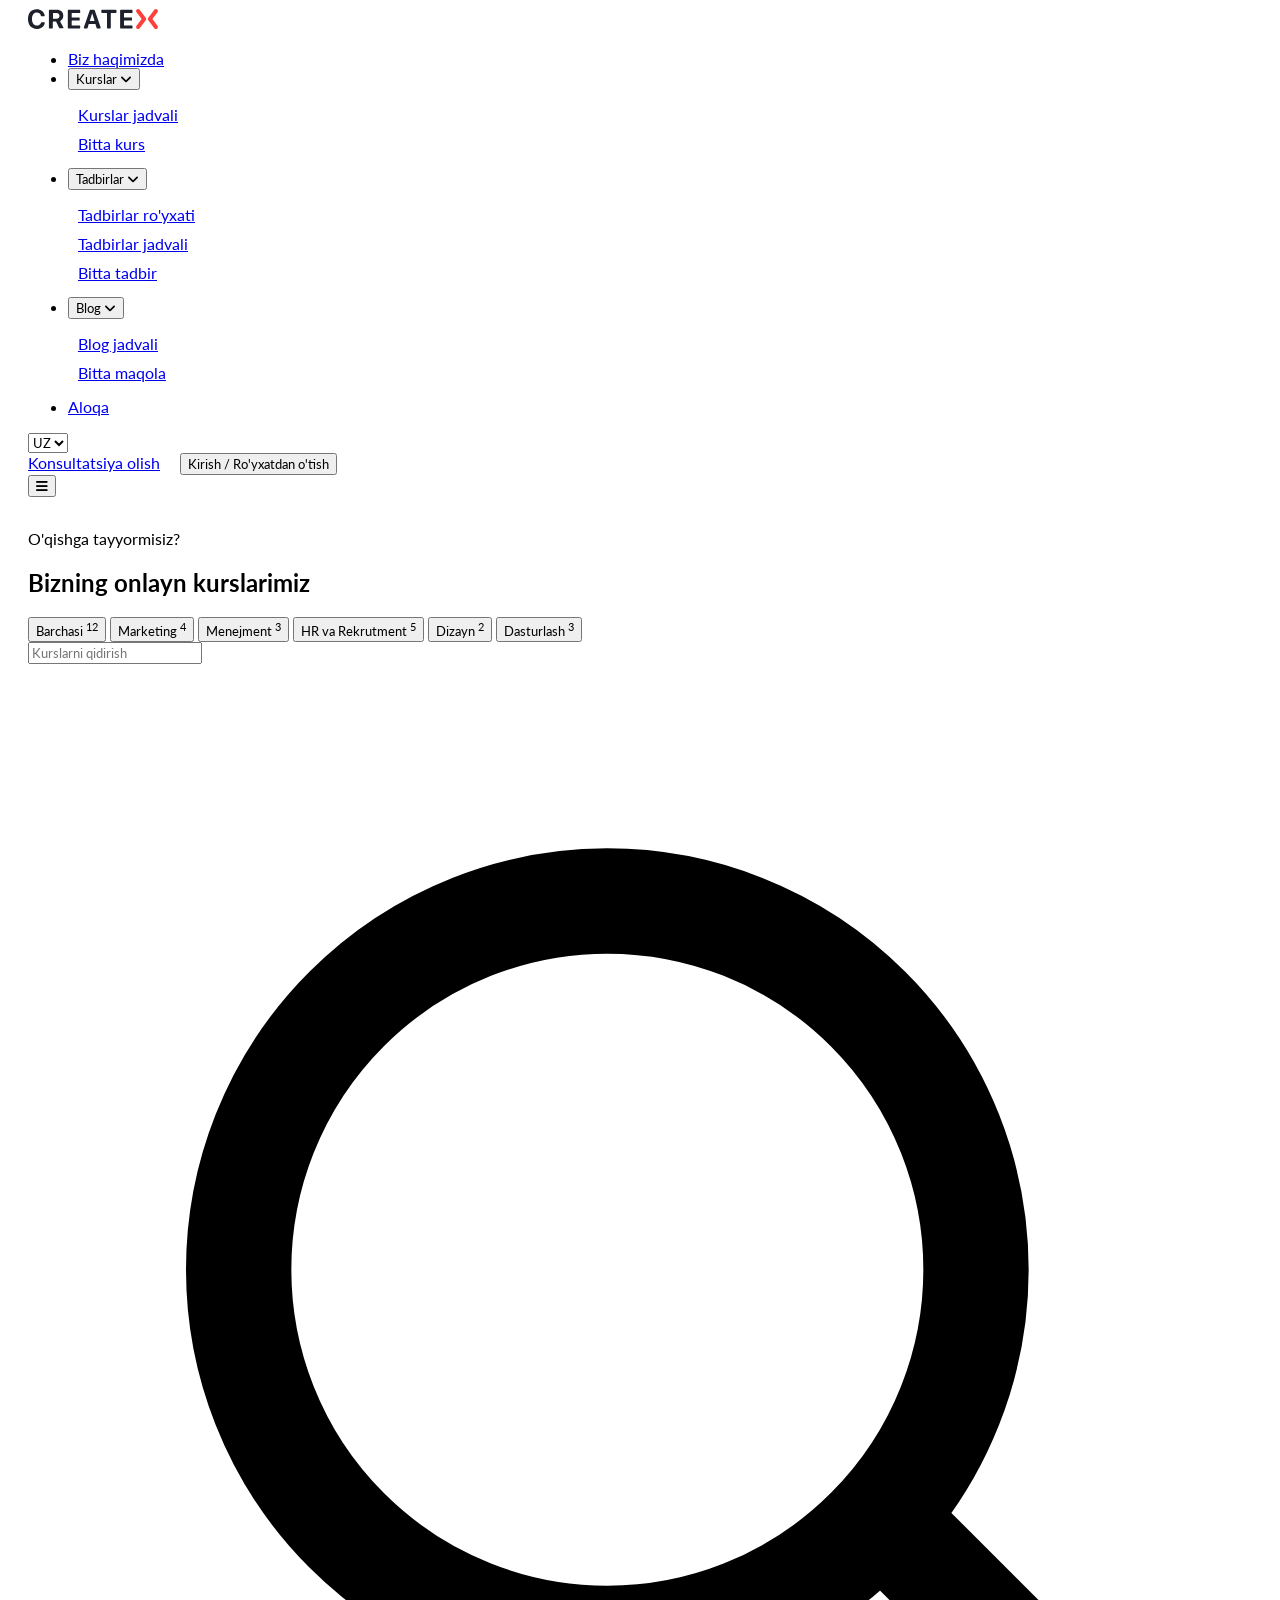
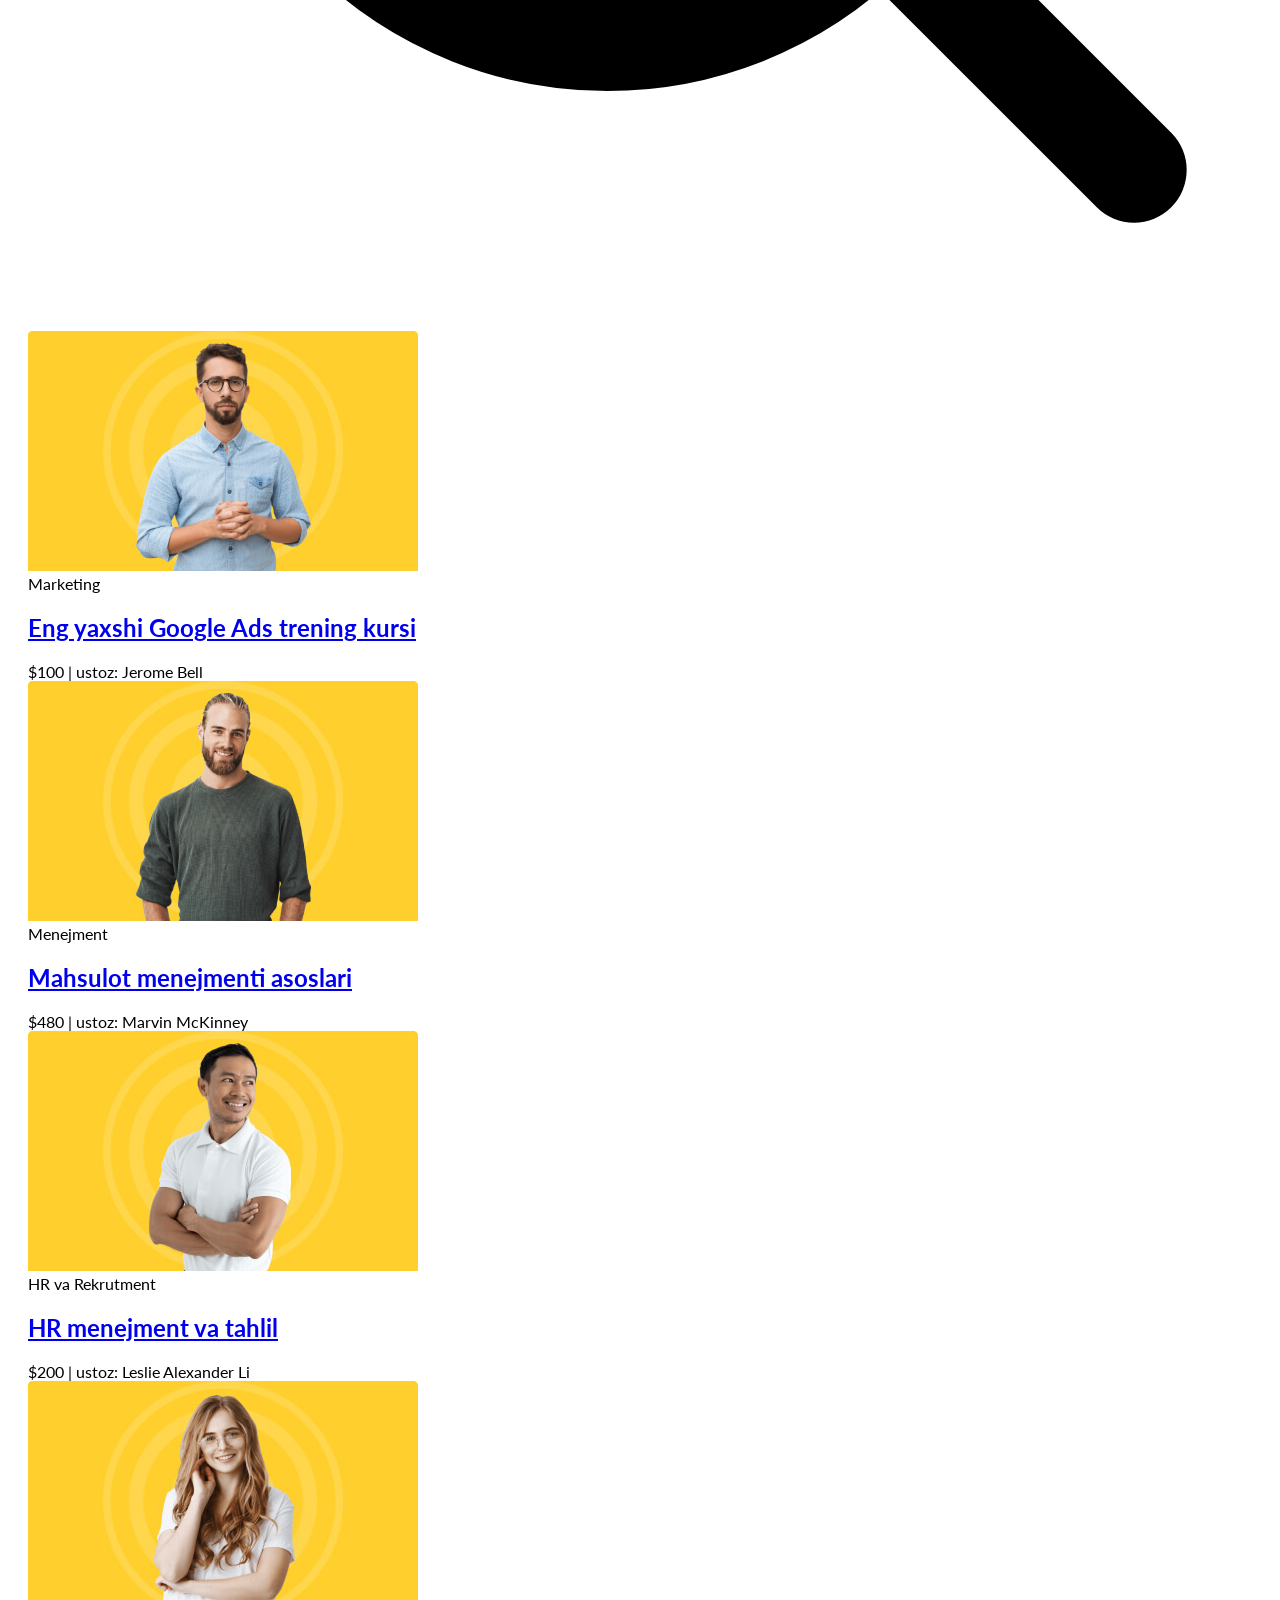
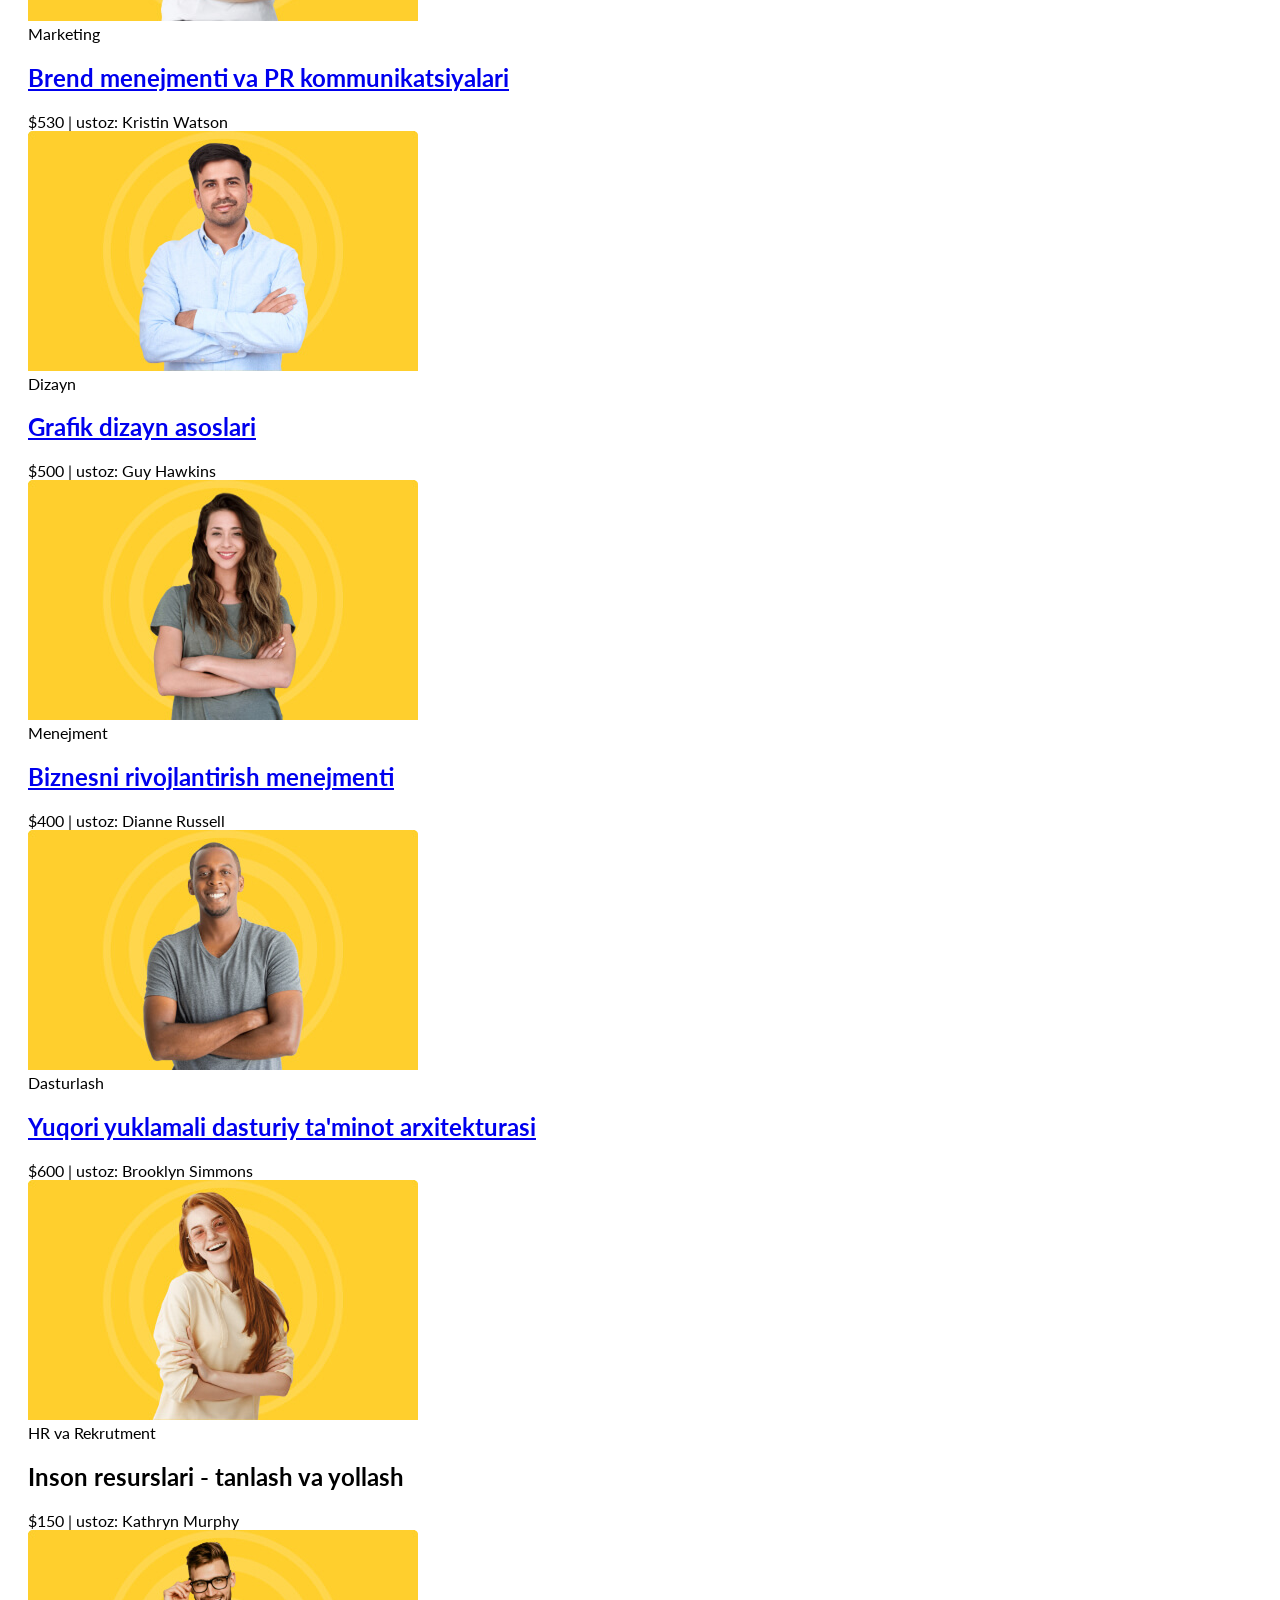
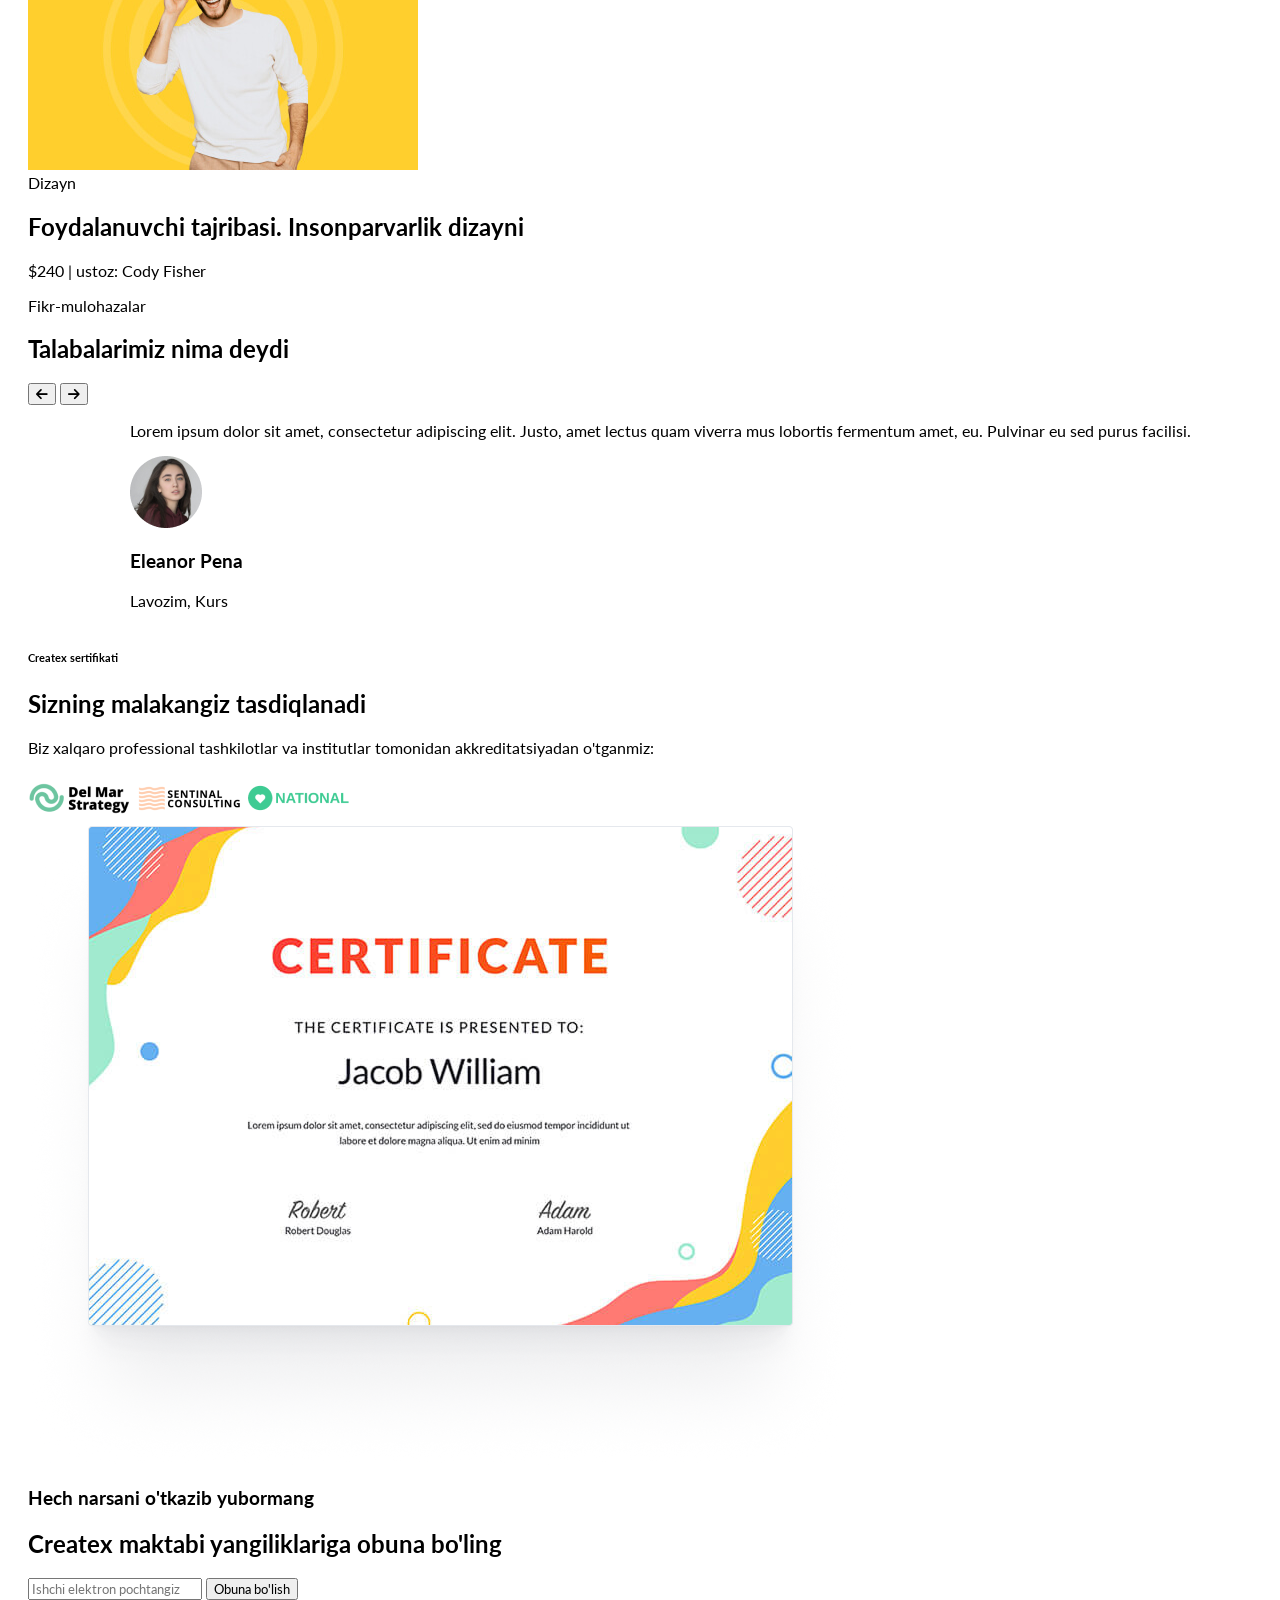
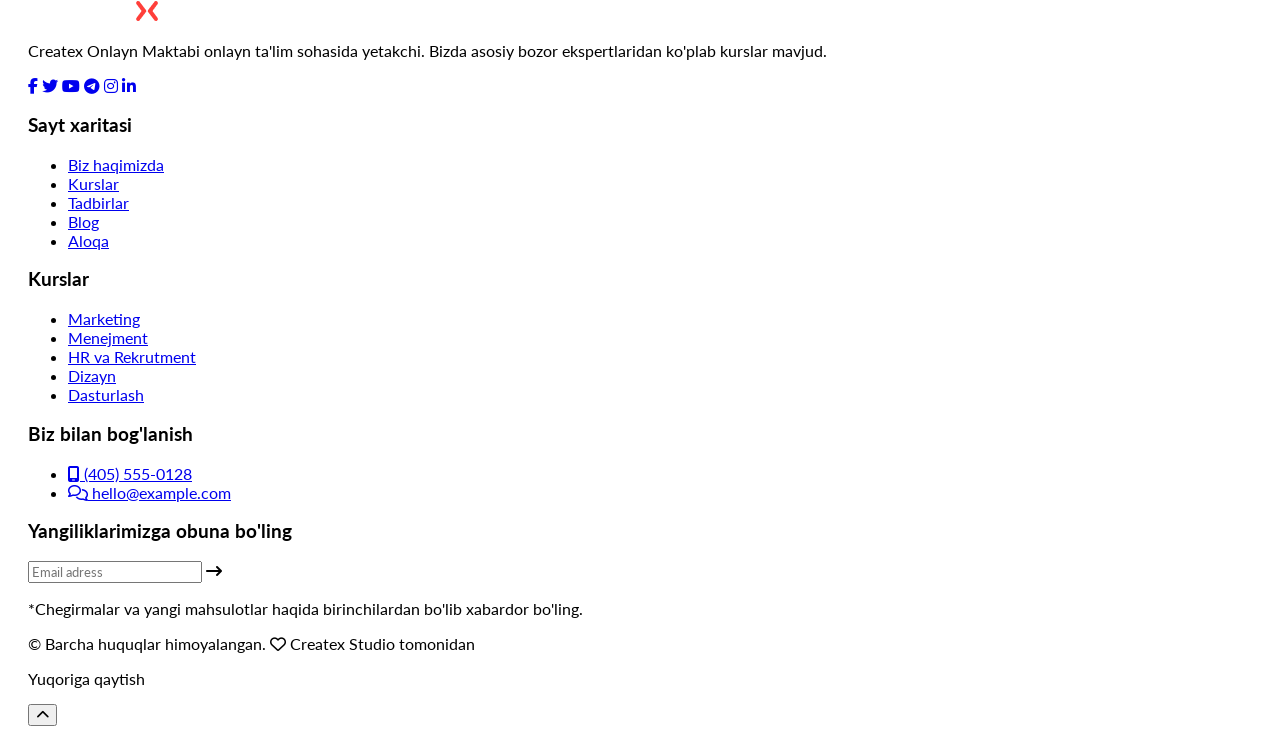
==== pages/Courses/CourseGrid/index.html @ 83b5c0c1 "Modals and uncompleted links are linked" ====
<!DOCTYPE html>
<html lang="uz">

<head>
    <meta charset="UTF-8" />
    <meta name="viewport" content="width=device-width, initial-scale=1.0" />
    <title data-i18n="courses_page_title">Our Online Courses</title>
    <link rel="stylesheet" href="../../../style.css">
    <script src="https://cdn.jsdelivr.net/npm/@tailwindcss/browser@4"></script>
    <link rel="stylesheet" href="https://cdn.jsdelivr.net/npm/swiper@11/swiper-bundle.min.css" />
    <link rel="stylesheet" href="https://cdnjs.cloudflare.com/ajax/libs/font-awesome/6.5.1/css/all.min.css">

    <style type="text/tailwindcss">
        @theme {
            --font-lato: Lato, sans-serif;
            --color-primary: #ff3f3a;
            --color-secondary: #f75e05;
            --color-primary-shadow: #ff3f3a80;
            --color-hero-bg: #f9dcd4;
            --color-primary-text: #1E212C;
            --color-secondary-text: #424551;
            --color-third-text: #787a80;
        }
    </style>
</head>

<body class="font-lato">
    <header class="header p-4 fixed z-99 top-0 w-full flex transition h-22 items-center">
        <div class="container flex justify-between items-center">
            <a class="mr-12 pr-2" href="index.html">
                <img src="../../../images/logo/logo-dark.svg" width="130" alt="logo" />
            </a>

            <nav class="self-start hidden xl:flex">
                <ul class="flex gap-2 justify-start mr-auto items-center">
                    <li>
                        <a class="py-4 px-5 inline-block text-[#424551] font-bold"
                            href="../../../pages/About/About.html" data-i18n="nav_about">About
                            us</a>
                    </li>
                    <li class="list-item relative px-5">
                        <button
                            class="toggle-menu-btn hover:text-primary transition-ease duration-300 text-left text-[#424551] font-bold cursor-pointer">
                            <div class="py-4"><span data-i18n="nav_courses">Courses</span> <i
                                    class="fa-solid fa-angle-down text-sm ml-1"></i>
                            </div>
                        </button>
                        <div
                            class="show-menu hidden border-third-text/20 shadow-lg border absolute transition-ease duration-300 bg-white w-full">
                            <div class="dr-inner flex flex-col p-0">
                                <a href="../../../pages/Courses/CourseGrid/index.html"
                                    class="text-secondary-text hover:text-primary transition-ease duration-300"
                                    data-i18n="nav_courses_grid">Courses
                                    Grid</a>
                                <a href="../../../pages/Courses/CoursesSingle/singlecourses.html"
                                    class="text-secondary-text hover:text-primary transition-ease duration-300"
                                    data-i18n="nav_single_course">Single
                                    Course</a>
                            </div>
                        </div>
                    </li>
                    <li class="list-item relative px-6">
                        <button
                            class="toggle-menu-btn hover:text-primary transition-ease duration-300 text-left text-[#424551] font-bold cursor-pointer">
                            <div class="py-4"><span data-i18n="nav_events">Events</span> <i
                                    class="fa-solid fa-angle-down text-sm ml-1"></i>
                            </div>
                        </button>
                        <div
                            class="show-menu hidden border-third-text/20 shadow-lg border absolute transition-ease duration-300 bg-white w-full ">
                            <div class="dr-inner flex flex-col p-0">
                                <a href="../../../pages/Events/EventsList/EventesList.html"
                                    class="text-secondary-text hover:text-primary transition-ease duration-300"
                                    data-i18n="nav_events_list">Events
                                    list</a>
                                <a href="../../../pages/Events/EventsGrid/EventsGrid.html"
                                    class="text-secondary-text hover:text-primary transition-ease duration-300"
                                    data-i18n="nav_events_grid">Events
                                    Grid</a>
                                <a href="../../../pages/Events/Events.html"
                                    class="text-secondary-text hover:text-primary transition-ease duration-300"
                                    data-i18n="nav_events_single">Events
                                    Single</a>
                            </div>
                        </div>
                    </li>
                    <li class="list-item relative px-5">
                        <button
                            class="toggle-menu-btn hover:text-primary transition-ease duration-300 text-left text-[#424551] font-bold cursor-pointer">
                            <div class="py-4"><span data-i18n="nav_blog">Blog</span> <i
                                    class="fa-solid fa-angle-down text-sm ml-1"></i>
                            </div>
                        </button>
                        <div
                            class="show-menu hidden border-third-text/20 shadow-lg border absolute transition-ease duration-300 bg-white w-full">
                            <div class="dr-inner flex flex-col p-0">
                                <a href="../../../pages/Blogs/Blogs.html"
                                    class="text-secondary-text hover:text-primary transition-ease duration-300"
                                    data-i18n="nav_blog_grid">Blog
                                    Grid</a>
                                <a href="../../../pages/Blogs/SinglePost/SinglePost.html"
                                    class="text-secondary-text hover:text-primary transition-ease duration-300"
                                    data-i18n="nav_single_post">Single
                                    Post</a>
                            </div>
                        </div>
                    </li>
                    <li>
                        <a class="py-4 px-5 inline-block text-[#424551] font-bold"
                            href="../../../pages/Contacts/Contacts.html" data-i18n="nav_contacts">Contacts</a>
                    </li>
                </ul>
            </nav>

            <div class="flex gap-5 items-center">
                <!-- TIL O'ZGARTIRISH MENYUSI QO'SHILDI -->
                <select id="lang-switcher" onchange="changeLanguage(this.value)"
                    class="bg-transparent text-[#424551] font-bold outline-none cursor-pointer">
                    <option value="uz">UZ</option>
                    <option value="ru">RU</option>
                    <option value="en">EN</option>
                </select>

                <div class="">
                    <a href="../../../pages/Contacts/Contacts.html"
                        class="py-2.5 hidden sm:inline-block transition ease duration-200 hover:shadow-primary-shadow hover:shadow-lg px-8 ml-6 bg-linear-to-r from-primary to-secondary text-white rounded-md font-bold"
                        data-i18n="btn_consultation">Get
                        consultation</a>
                    <button type="button" class="signUpIn-btn text-primary font-bold" data-i18n="btn_signin_up">Sign in/up</button>
                </div>

                <nav class="">
                    <button class="menu-btn xl:hidden block"><i
                            class="fa-solid fa-bars text-[20px] text-secondary-text cursor-pointer"></i></button>

                    <ul
                        class="menu shadow-xl shadow-black/10 overflow-hidden transition-all ease-in-out duration-300 absolute top-19 left-0 w-full xl:h-0 flex gap-2 justify-start mr-auto items-start bg-white xl:flex xl:flex-col">
                        <div class="container">
                            <li>
                                <a class="py-4 px-0 w-full inline-block text-[#424551] font-bold hover:text-primary transition-ease duration-300"
                                    href="../../../pages/About/About.html" data-i18n="nav_about">About us</a>
                            </li>
                            <li>
                                <button
                                    class=" hover:text-primary transition-ease duration-300 dropdown-btn w-full text-left text-[#424551] font-bold cursor-pointer">
                                    <div class="py-4"><span data-i18n="nav_courses">Courses</span> <i
                                            class="fa-solid fa-angle-down text-sm ml-1"></i>
                                    </div>
                                </button>
                                <div class="dr-link transition-ease duration-300">
                                    <div class="dr-inner flex flex-col">
                                        <a href="../../../pages/Courses/CourseGrid/index.html"
                                            class="text-secondary-text hover:text-primary transition-ease duration-300"
                                            data-i18n="nav_courses_grid">Courses
                                            Grid</a>
                                        <a href="../../../pages/Courses/CoursesSingle/singlecourses.html"
                                            class="text-secondary-text hover:text-primary transition-ease duration-300"
                                            data-i18n="nav_single_course">Single
                                            Course</a>
                                    </div>
                                </div>
                            </li>
                            <li>
                                <button
                                    class=" hover:text-primary transition-ease duration-300 dropdown-btn w-full text-left text-[#424551] font-bold cursor-pointer">
                                    <div class="py-4"><span data-i18n="nav_events">Events</span> <i
                                            class="fa-solid fa-angle-down text-sm ml-1"></i>
                                    </div>
                                </button>
                                <div class="dr-link2 transition-ease duration-300">
                                    <div class="dr-inner flex flex-col">
                                        <a href="../../../pages/Events/EventsList/EventesList.html"
                                            class="text-secondary-text hover:text-primary transition-ease duration-300"
                                            data-i18n="nav_events_list">Events
                                            list</a>
                                        <a href="../../../pages/Events/EventsGrid/EventsGrid.html"
                                            class="text-secondary-text hover:text-primary transition-ease duration-300"
                                            data-i18n="nav_events_grid">Events
                                            Grid</a>
                                        <a href="../../../pages/Events/Events.html"
                                            class="text-secondary-text hover:text-primary transition-ease duration-300"
                                            data-i18n="nav_events_single">Events
                                            Single</a>
                                    </div>
                                </div>
                            </li>
                            <li>
                                <button
                                    class=" hover:text-primary transition-ease duration-300 dropdown-btn w-full text-left text-[#424551] font-bold cursor-pointer">
                                    <div class="py-4"><span data-i18n="nav_blog">Blog</span> <i
                                            class="fa-solid fa-angle-down text-sm ml-1"></i>
                                    </div>
                                </button>
                                <div class="dr-link3 transition-ease duration-300">
                                    <div class="dr-inner flex flex-col">
                                        <a href="../../../pages/Blogs/Blogs.html"
                                            class="text-secondary-text hover:text-primary transition-ease duration-300"
                                            data-i18n="nav_blog_grid">Blog
                                            Grid</a>
                                        <a href="../../../pages/Blogs/SinglePost/SinglePost.html"
                                            class="text-secondary-text hover:text-primary transition-ease duration-300"
                                            data-i18n="nav_single_post">Single
                                            Post</a>
                                    </div>
                                </div>
                            </li>
                            <li>
                                <a class="py-4 px-0 w-full inline-block text-[#424551] font-bold hover:text-primary transition-ease duration-300"
                                    href="../../../pages/Contacts/Contacts.html" data-i18n="nav_contacts">Contacts</a>
                            </li>

                            <div class="flex flex-col xl:hidden gap-5">

                                <li><button type="button">Sign
                                            in/up</button></li>
                                <li><a href="../../../pages/Contacts/Contacts.html"
                                        class="py-2.5 mb-5 px-8 bg-linear-to-r sm:hidden inline-block from-primary to-secondary text-white rounded-md font-bold"
                                        data-i18n="btn_consultation">Get
                                        consultation</a></li>

                            </div>
                        </div>
                    </ul>
                </nav>
            </div>

        </div>
    </header>

    <div class="mt-[200px]">
        <section class="container mx-auto px-6 py-16">
            <div class="text-center mb-12">
                <p class="text-black font-semibold uppercase" data-i18n="courses_head_sub">Ready to learn?</p>
                <h1 class="text-3xl sm:text-4xl font-bold mt-2" data-i18n="courses_head_title">Our online courses</h1>
            </div>

            <div class="flex flex-col lg:flex-row rounded-md px-0 sm:px-6 py-4 mb-12 gap-6 lg:gap-8 lg:justify-between">
                <div class="flex flex-wrap items-center gap-x-[20px] gap-y-3">
                    <button type="button"
                        class="filter-tab flex items-center gap-1 cursor-pointer text-gray-500 font-semibold pb-1 hover:text-primary"
                        data-filter="all">
                        <span data-i18n="filter_all">All</span> <sup class="text-xs">12</sup>
                    </button>
                    <button type="button"
                        class="filter-tab flex items-center gap-1 text-gray-500 cursor-pointer font-semibold pb-1 hover:text-primary"
                        data-filter="marketing">
                        <span data-i18n="filter_marketing">Marketing</span> <sup class="text-xs">4</sup>
                    </button>
                    <button type="button"
                        class="filter-tab flex items-center gap-1 text-gray-500 cursor-pointer font-semibold pb-1 hover:text-primary"
                        data-filter="management">
                        <span data-i18n="filter_management">Management</span> <sup class="text-xs">3</sup>
                    </button>
                    <button type="button"
                        class="filter-tab flex items-center gap-1 text-gray-500 cursor-pointer font-semibold pb-1 hover:text-primary"
                        data-filter="hr">
                        <span data-i18n="filter_hr">HR &amp; Recruiting</span> <sup class="text-xs">5</sup>
                    </button>
                    <button type="button"
                        class="filter-tab flex items-center gap-1 text-gray-500 cursor-pointer font-semibold pb-1 hover:text-primary"
                        data-filter="design">
                        <span data-i18n="filter_design">Design</span> <sup class="text-xs">2</sup>
                    </button>
                    <button type="button"
                        class="filter-tab flex items-center gap-1 text-gray-500 cursor-pointer font-semibold pb-1 hover:text-primary"
                        data-filter="development">
                        <span data-i18n="filter_development">Development</span> <sup class="text-xs">3</sup>
                    </button>
                </div>

                <div class="relative w-full lg:w-64">
                    <input id="courseSearch" type="text" placeholder="Search courses"
                        class="w-full border border-gray-200 rounded-md pl-4 pr-10 py-2 text-sm text-gray-600 focus:outline-none focus:ring-1 focus:ring-gray-300"
                        data-i18n-placeholder="courses_search_ph" />
                    <svg class="w-4 h-4 text-gray-400 absolute right-4 top-1/2 -translate-y-1/2" fill="none"
                        stroke="currentColor" stroke-width="2" viewBox="0 0 24 24">
                        <path stroke-linecap="round" stroke-linejoin="round"
                            d="M21 21l-4.35-4.35m1.35-5.15a7 7 0 11-14 0 7 7 0 0114 0z" />
                    </svg>
                </div>
            </div>

            <!-- Course cards (Karta ichidagi yo'nalish nomlari va o'qituvchilar) -->
            <div class="grid grid-cols-1 sm:grid-cols-2 lg:grid-cols-3 gap-6 sm:gap-8" id="courseGrid">
                <div class="course-card bg-white rounded-md shadow-lg overflow-hidden hover:shadow-xl transition duration-300"
                    data-category="marketing">
                    <a href="../CoursesSingle/singlecourses.html">
                        <img src="../../../images/image.png" alt="Course"
                            class="w-full h-auto align-middle transition-transform duration-300 ease-in-out">
                    </a>
                    <div class="p-6">
                        <span class="text-[14px] font-[400] inline-block bg-green-500 text-white px-2 py-1 rounded"
                            data-i18n="tag_marketing">Marketing</span>
                        <h2
                            class="text-[18px] sm:text-[20px] font-[700] text-gray-800 leading-tight mt-5 transition duration-300">
                            <a href="../CoursesSingle/singlecourses.html" class="hover:text-red-500 cursor-pointer"
                                data-i18n="course_1_title">The Ultimate Google Ads Training Course</a>
                        </h2>
                        <div class="flex items-center gap-3 mt-6">
                            <span class="text-red-500 text-[18px] font-[700]">$100</span>
                            <span class="text-gray-300">|</span>
                            <span class="text-[#787A80] text-[16px] font-[400]"><span data-i18n="by_tutor">by</span>
                                Jerome Bell</span>
                        </div>
                    </div>
                </div>

                <div class="course-card bg-white rounded-md shadow-lg overflow-hidden hover:shadow-xl transition duration-300"
                    data-category="management">
                    <a href="../CoursesSingle/singlecourses.html">
                        <img src="../../../images/images.png" alt="Course"
                            class="w-full h-auto align-middle transition-transform duration-300 ease-in-out">
                    </a>
                    <div class="p-6">
                        <span class="text-[14px] font-[400] inline-block bg-[#5A87FC] text-white px-2 py-1 rounded"
                            data-i18n="tag_management">Management</span>
                        <h2
                            class="text-[18px] sm:text-[20px] font-[700] text-gray-800 leading-tight mt-5 transition duration-300">
                            <a href="../CoursesSingle/singlecourses.html" class="hover:text-red-500 cursor-pointer"
                                data-i18n="course_2_title">Product Management Fundamentals</a>
                        </h2>
                        <div class="flex items-center gap-3 mt-6">
                            <span class="text-red-500 text-[18px] font-[700]">$480</span>
                            <span class="text-gray-300">|</span>
                            <span class="text-[#787A80] text-[16px] font-[400]"><span data-i18n="by_tutor">by</span>
                                Marvin McKinney</span>
                        </div>
                    </div>
                </div>

                <div class="course-card bg-white rounded-md shadow-lg overflow-hidden hover:shadow-xl transition duration-300"
                    data-category="hr">
                    <a href="../CoursesSingle/singlecourses.html">
                        <img src="../../../images/efrbjgbjbg.png" alt="Course"
                            class="w-full h-auto align-middle transition-transform duration-300 ease-in-out">
                    </a>
                    <div class="p-6">
                        <span class="text-[14px] font-[400] inline-block bg-[#F89828] text-white px-2 py-1 rounded"
                            data-i18n="tag_hr">HR &amp; Recruiting</span>
                        <h2
                            class="text-[18px] sm:text-[20px] font-[700] text-gray-800 leading-tight mt-5 transition duration-300">
                            <a href="../CoursesSingle/singlecourses.html" class="hover:text-red-500 cursor-pointer"
                                data-i18n="course_3_title">HR Management and Analytics</a>
                        </h2>
                        <div class="flex items-center gap-3 mt-6">
                            <span class="text-red-500 text-[18px] font-[700]">$200</span>
                            <span class="text-gray-300">|</span>
                            <span class="text-[#787A80] text-[16px] font-[400]"><span data-i18n="by_tutor">by</span>
                                Leslie Alexander Li</span>
                        </div>
                    </div>
                </div>

                <div class="course-card bg-white rounded-md shadow-lg overflow-hidden hover:shadow-xl transition duration-300"
                    data-category="marketing">
                    <a href="../CoursesSingle/singlecourses.html">
                        <img src="../../../images/fhrgjrj.png" alt="Course"
                            class="w-full h-auto align-middle transition-transform duration-300 ease-in-out">
                    </a>
                    <div class="p-6">
                        <span class="text-[14px] font-[400] inline-block bg-[#03CEA4] text-white px-2 py-1 rounded"
                            data-i18n="tag_marketing">Marketing</span>
                        <h2
                            class="text-[18px] sm:text-[20px] font-[700] text-gray-800 leading-tight mt-5 transition duration-300">
                            <a href="../CoursesSingle/singlecourses.html" class="hover:text-red-500 cursor-pointer"
                                data-i18n="course_4_title">Brand Management &amp; PR Communications</a>
                        </h2>
                        <div class="flex items-center gap-3 mt-6">
                            <span class="text-red-500 text-[18px] font-[700]">$530</span>
                            <span class="text-gray-300">|</span>
                            <span class="text-[#787A80] text-[16px] font-[400]"><span data-i18n="by_tutor">by</span>
                                Kristin Watson</span>
                        </div>
                    </div>
                </div>

                <div class="course-card bg-white rounded-md shadow-lg overflow-hidden hover:shadow-xl transition duration-300"
                    data-category="design">
                    <a href="../CoursesSingle/singlecourses.html">
                        <img src="../../../images/sbfjsbgjbr.png" alt="Course"
                            class="w-full h-auto align-middle transition-transform duration-300 ease-in-out">
                    </a>
                    <div class="p-6">
                        <span class="text-[14px] font-[400] inline-block bg-[#F52F6E] text-white px-2 py-1 rounded"
                            data-i18n="tag_design">Design</span>
                        <h2
                            class="text-[18px] sm:text-[20px] font-[700] text-gray-800 leading-tight mt-5 transition duration-300">
                            <a href="../CoursesSingle/singlecourses.html" class="hover:text-red-500 cursor-pointer"
                                data-i18n="course_5_title">Graphic Design Basic</a>
                        </h2>
                        <div class="flex items-center gap-3 mt-6">
                            <span class="text-red-500 text-[18px] font-[700]">$500</span>
                            <span class="text-gray-300">|</span>
                            <span class="text-[#787A80] text-[16px] font-[400]"><span data-i18n="by_tutor">by</span> Guy
                                Hawkins</span>
                        </div>
                    </div>
                </div>

                <div class="course-card bg-white rounded-md shadow-lg overflow-hidden hover:shadow-xl transition duration-300"
                    data-category="management">
                    <a href="../CoursesSingle/singlecourses.html">
                        <img src="../../../images/kfrnkgfrk.png" alt="Course"
                            class="w-full h-auto align-middle transition-transform duration-300 ease-in-out">
                    </a>
                    <div class="p-6">
                        <span class="text-[14px] font-[400] inline-block bg-[#5A87FC] text-white px-2 py-1 rounded"
                            data-i18n="tag_management">Management</span>
                        <h2
                            class="text-[18px] sm:text-[20px] font-[700] text-gray-800 leading-tight mt-5 transition duration-300">
                            <a href="../CoursesSingle/singlecourses.html" class="hover:text-red-500 cursor-pointer"
                                data-i18n="course_6_title">Business Development Management</a>
                        </h2>
                        <div class="flex items-center gap-3 mt-6">
                            <span class="text-red-500 text-[18px] font-[700]">$400</span>
                            <span class="text-gray-300">|</span>
                            <span class="text-[#787A80] text-[16px] font-[400]"><span data-i18n="by_tutor">by</span>
                                Dianne Russell</span>
                        </div>
                    </div>
                </div>

                <div class="course-card bg-white rounded-md shadow-lg overflow-hidden hover:shadow-xl transition duration-300"
                    data-category="development">
                    <a href="../CoursesSingle/singlecourses.html">
                        <img src="../../../images/nkneknkbn.png" alt="Course"
                            class="w-full h-auto align-middle transition-transform duration-300 ease-in-out">
                    </a>
                    <div class="p-6">
                        <span class="text-[14px] font-[400] inline-block bg-[#7772F1] text-white px-2 py-1 rounded"
                            data-i18n="tag_development">Development</span>
                        <h2
                            class="text-[18px] sm:text-[20px] font-[700] text-gray-800 leading-tight mt-5 transition duration-300">
                            <a href="../CoursesSingle/singlecourses.html" class="hover:text-red-500 cursor-pointer"
                                data-i18n="course_7_title">Highload Software Architecture</a>
                        </h2>
                        <div class="flex items-center gap-3 mt-6">
                            <span class="text-red-500 text-[18px] font-[700]">$600</span>
                            <span class="text-gray-300">|</span>
                            <span class="text-[#787A80] text-[16px] font-[400]"><span data-i18n="by_tutor">by</span>
                                Brooklyn Simmons</span>
                        </div>
                    </div>
                </div>

                <div class="course-card bg-white rounded-md shadow-lg overflow-hidden hover:shadow-xl transition duration-300"
                    data-category="hr">
                    <img src="../../../images/kmbmgbkgbi.png" alt="Course"
                        class="w-full h-auto align-middle transition-transform duration-300 ease-in-out">
                    <div class="p-6">
                        <span class="text-[14px] font-[400] inline-block bg-[#F89828] text-white px-2 py-1 rounded"
                            data-i18n="tag_hr">HR &amp; Recruiting</span>
                        <h2 class="text-[18px] sm:text-[20px] font-[700] text-gray-800 leading-tight mt-5 hover:text-red-500 transition duration-300 cursor-pointer"
                            data-i18n="course_8_title">
                            Human Resources – Selection and Recruitment
                        </h2>
                        <div class="flex items-center gap-3 mt-6">
                            <span class="text-red-500 text-[18px] font-[700]">$150</span>
                            <span class="text-gray-300">|</span>
                            <span class="text-[#787A80] text-[16px] font-[400]"><span data-i18n="by_tutor">by</span>
                                Kathryn Murphy</span>
                        </div>
                    </div>
                </div>

                <div class="course-card bg-white rounded-md shadow-lg overflow-hidden hover:shadow-xl transition duration-300"
                    data-category="design">
                    <img src="../../../images/nbvjnfbnbnt.png" alt="Course"
                        class="w-full h-auto align-middle transition-transform duration-300 ease-in-out">
                    <div class="p-6">
                        <span class="text-[14px] font-[400] inline-block bg-[#F52F6E] text-white px-2 py-1 rounded"
                            data-i18n="tag_design">Design</span>
                        <h2 class="text-[18px] sm:text-[20px] font-[700] text-gray-800 leading-tight mt-5 hover:text-red-500 transition duration-300 cursor-pointer"
                            data-i18n="course_9_title">
                            User Experience. Human-centered Design
                        </h2>
                        <div class="flex items-center gap-3 mt-6">
                            <span class="text-red-500 text-[18px] font-[700]">$240</span>
                            <span class="text-gray-300">|</span>
                            <span class="text-[#787A80] text-[16px] font-[400]"><span data-i18n="by_tutor">by</span>
                                Cody Fisher</span>
                        </div>
                    </div>
                </div>
            </div>
        </section>
    </div>

    <!-- Testimonials -->
    <div class="mt-[100px]">
        <section class="container mx-auto px-6 py-16 relative ">
            <div class="text-center mb-12 relative">
                <p class="font-semibold uppercase tracking-wide" data-i18n="testimonials-label">Testimonials</p>
                <h2 class="text-3xl sm:text-4xl font-bold mt-2 relative inline-block" data-i18n="testimonials-title">
                    What our students say
                </h2>
            </div>

            <div class="relative max-w-4xl mx-auto px-16">
                <button type="button"
                    class="testimonial-prev hidden lg:flex absolute left-0 top-1/2 -translate-y-1/2 z-10 w-14 h-14 rounded-full bg-white hover:bg-linear-to-r hover:from-primary hover:to-secondary shadow-md items-center justify-center text-gray-500 hover:text-white cursor-pointer transition-all duration-300">
                    <i class="fa-solid fa-arrow-left"></i>
                </button>

                <button type="button"
                    class="testimonial-next hidden lg:flex absolute right-0 top-1/2 -translate-y-1/2 z-10 w-14 h-14 rounded-full bg-white hover:bg-linear-to-r hover:from-primary hover:to-secondary shadow-md items-center justify-center text-gray-500 hover:text-white cursor-pointer transition-all duration-300">
                    <i class="fa-solid fa-arrow-right"></i>
                </button>
                <div class="swiper testimonials-swiper overflow-visible">
                    <div class="swiper-wrapper">
                        <div class="swiper-slide h-auto">
                            <div class="bg-white rounded-md shadow-lg p-6 sm:p-10">
                                <p class="text-gray-600 text-[15px] sm:text-[17px] leading-relaxed"
                                    data-i18n="testimonial-1-text">
                                    Lorem ipsum dolor sit amet, consectetur adipiscing elit. Justo, amet lectus quam
                                    viverra mus lobortis fermentum amet, eu. Pulvinar eu sed purus facilisi. Vitae id
                                    turpis tempus ornare turpis quis non. Congue tortor in euismod vulputate etiam eros.
                                    Pulvinar neque pharetra arcu diam maecenas diam integer in.
                                </p>
                                <div class="flex items-center gap-3 mt-8">
                                    <img src="../../../images/frrgfvurb.png" alt="Eleanor Pena"
                                        class="w-14 h-14 rounded-full object-cover">
                                    <div>
                                        <h3 class="font-bold text-gray-800" data-i18n="testimonial-1-name">Eleanor Pena
                                        </h3>
                                        <p class="text-gray-400 text-sm" data-i18n="testimonial-role">Position, Course
                                        </p>
                                    </div>
                                </div>
                            </div>
                        </div>
                        <div class="swiper-slide h-auto">
                            <div class="bg-white rounded-md shadow-lg p-6 sm:p-10">
                                <p class="text-gray-600 text-[15px] sm:text-[17px] leading-relaxed"
                                    data-i18n="testimonial-2-text">
                                    Lorem ipsum dolor sit amet, consectetur adipiscing elit. Justo, amet lectus quam
                                    viverra mus lobortis fermentum amet, eu. Pulvinar eu sed purus facilisi. Vitae id
                                    turpis tempus ornare turpis quis non. Congue tortor in euismod vulputate etiam eros.
                                    Pulvinar neque pharetra arcu diam maecenas diam integer in.
                                </p>
                                <div class="flex items-center gap-3 mt-8">
                                    <img src="https://randomuser.me/api/portraits/men/32.jpg" alt="Guy Hawkins"
                                        class="w-14 h-14 rounded-full object-cover">
                                    <div>
                                        <h3 class="font-bold text-gray-800" data-i18n="testimonial-2-name">Guy Hawkins
                                        </h3>
                                        <p class="text-gray-400 text-sm" data-i18n="testimonial-role">Position, Course
                                        </p>
                                    </div>
                                </div>
                            </div>
                        </div>
                        <div class="swiper-slide h-auto">
                            <div class="bg-white rounded-md shadow-lg p-6 sm:p-10">
                                <p class="text-gray-600 text-[15px] sm:text-[17px] leading-relaxed"
                                    data-i18n="testimonial-3-text">
                                    Lorem ipsum dolor sit amet, consectetur adipiscing elit. Justo, amet lectus quam
                                    viverra mus lobortis fermentum amet, eu. Pulvinar eu sed purus facilisi. Vitae id
                                    turpis tempus ornare turpis quis non. Congue tortor in euismod vulputate etiam eros.
                                    Pulvinar neque pharetra arcu diam maecenas diam integer in.
                                </p>
                                <div class="flex items-center gap-3 mt-8">
                                    <img src="https://randomuser.me/api/portraits/women/44.jpg" alt="Kristin Watson"
                                        class="w-14 h-14 rounded-full object-cover">
                                    <div>
                                        <h3 class="font-bold text-gray-800" data-i18n="testimonial-3-name">Kristin
                                            Watson</h3>
                                        <p class="text-gray-400 text-sm" data-i18n="testimonial-role">Position, Course
                                        </p>
                                    </div>
                                </div>
                            </div>
                        </div>
                        <div class="swiper-slide h-auto">
                            <div class="bg-white rounded-md shadow-lg p-6 sm:p-10">
                                <p class="text-gray-600 text-[15px] sm:text-[17px] leading-relaxed"
                                    data-i18n="testimonial-4-text">
                                    Lorem ipsum dolor sit amet, consectetur adipiscing elit. Justo, amet lectus quam
                                    viverra mus lobortis fermentum amet, eu. Pulvinar eu sed purus facilisi. Vitae id
                                    turpis tempus ornare turpis quis non. Congue tortor in euismod vulputate etiam eros.
                                    Pulvinar neque pharetra arcu diam maecenas diam integer in.
                                </p>
                                <div class="flex items-center gap-3 mt-8">
                                    <img src="https://randomuser.me/api/portraits/men/54.jpg" alt="Cody Fisher"
                                        class="w-14 h-14 rounded-full object-cover">
                                    <div>
                                        <h3 class="font-bold text-gray-800" data-i18n="testimonial-4-name">Cody Fisher
                                        </h3>
                                        <p class="text-gray-400 text-sm" data-i18n="testimonial-role">Position, Course
                                        </p>
                                    </div>
                                </div>
                            </div>
                        </div>
                        <div class="swiper-slide h-auto">
                            <div class="bg-white rounded-md shadow-lg p-6 sm:p-10">
                                <p class="text-gray-600 text-[15px] sm:text-[17px] leading-relaxed"
                                    data-i18n="testimonial-5-text">
                                    Lorem ipsum dolor sit amet, consectetur adipiscing elit. Justo, amet lectus quam
                                    viverra mus lobortis fermentum amet, eu. Pulvinar eu sed purus facilisi. Vitae id
                                    turpis tempus ornare turpis quis non. Congue tortor in euismod vulputate etiam eros.
                                    Pulvinar neque pharetra arcu diam maecenas diam integer in.
                                </p>
                                <div class="flex items-center gap-3 mt-8">
                                    <img src="https://randomuser.me/api/portraits/women/68.jpg" alt="Dianne Russell"
                                        class="w-14 h-14 rounded-full object-cover">
                                    <div>
                                        <h3 class="font-bold text-gray-800" data-i18n="testimonial-5-name">Dianne
                                            Russell</h3>
                                        <p class="text-gray-400 text-sm" data-i18n="testimonial-role">Position, Course
                                        </p>
                                    </div>
                                </div>
                            </div>
                        </div>
                    </div>
                </div>

                <div class="testimonial-pagination flex justify-center items-center gap-2 mt-8"></div>
            </div>
        </section>
    </div>

    <!-- Certificate -->
    <section class="container mx-auto px-6">
        <div
            class="certifiqat flex flex-col lg:flex-row gap-10 lg:gap-[135px] mt-16 sm:mt-[100px] items-center lg:items-start">
            <div class="left">
                <div class="left_t">
                    <h6 class="font-[700] text-[16px] text-[#1E212C]" data-i18n="cert_subtitle">Createx Certificate</h6>
                    <h1 class="font-[900] text-[28px] sm:text-[36px] lg:text-[43px] text-[#1E212C] max-w-full lg:max-w-[392px] mt-[8px] mb-[24px] lg:mb-[40px]"
                        data-i18n="cert_title">
                        Your expertise will be confirmed</h1>
                    <p class="font-[400] text-[16px] text-[#424551] max-w-full lg:max-w-[390px]" data-i18n="cert_text">
                        We are accredited by international professional organizations and institutes:</p>
                </div>
                <div class="left_logo flex flex-wrap gap-[40px] mt-[32px]">
                    <img src="../../../images/logo.png" alt="">
                    <img src="../../../images/logo (1).png" alt="">
                    <img src="../../../images/logo (2).png" alt="">
                </div>
            </div>
            <div class="right_img w-full lg:w-auto">
                <img src="../../../images/mngjngtjn.png" alt=""
                    class="w-full h-auto shadow-[0px_4px_4px_-4px_#1E212C0D]">
            </div>
        </div>
    </section>

    <!-- Subscribe -->
    <section class="bg-[url(../../../images/subscribe-bg.png)] bg-cover bg-no-repeat py-24 bg-center">
        <div class="container">
            <div class="h-[506px] flex flex-col items-center justify-center">
                <div>
                    <div class="mb-12 pb-2 text-center">
                        <h3 class="uppercase text-primary-text font-bold" data-i18n="sub_subtitle">Don’t miss anything
                        </h3>
                        <h2 class="text-[30px] sm:text-[46px] text-primary-text font-black" data-i18n="sub_title">
                            Subscribe to the Createx School <br> announcements</h2>
                    </div>
                </div>

                <div class="w-full">
                    <form action="#"
                        class="flex items-center justify-center flex-col gap-5 it sm:flex-row md:mx-30 xl:mx-90">
                        <input type="email"
                            class="w-full bg-white outline-0 focus:border-primary focus:shadow-primary-shadow/40 transition ease duration-300 focus:shadow-xl py-5 px-4 rounded-sm border-1 border-[#dadbdd]"
                            required placeholder="Your working email" data-i18n-placeholder="sub_placeholder">
                        <button type="submit"
                            class="px-10.5 py-5 font-bold rounded-sm text-primary bg-linear-to-r from-primary to-secondary text-white hover:shadow-lg hover:shadow-primary-shadow transition duration-300 transition-ease cursor-pointer"
                            data-i18n="sub_btn">Subscribe</button>
                    </form>
                </div>
            </div>
        </div>
    </section>

    <!-- Footer -->
    <footer class="bg-[#1e212c] pt-12">
        <div class="container">
            <div class="grid grid-cols-1 sm:grid-cols-2 lg:grid-cols-12 gap-y-8 gap-x-6 py-10">
                <div class="col-span-1 lg:col-span-3">
                    <a href="#" class="mb-4 inline-block">
                        <img src="../../../images/logo/logo.png" alt="Site Logo">
                    </a>

                    <p class="text-[12px]  text-[#ffffff99] mb-6 pb-4" data-i18n="ft_desc">Createx Online School is a
                        leader in online
                        studying. We have lots of
                        courses and programs from
                        the main market experts. We provide relevant approaches to online learning, internships and
                        employment in the largest companies in the country.
                    </p>

                    <div class="text-[#ffffff99] flex gap-5">
                        <a class="hover:text-primary transition ease duration-200" href="#"><i
                                class="fa-brands fa-facebook-f"></i></a>
                        <a class="hover:text-primary transition ease duration-200" href="#"><i
                                class="fa-brands fa-twitter"></i></a>
                        <a class="hover:text-primary transition ease duration-200" href="#"><i
                                class="fa-brands fa-youtube"></i></a>
                        <a class="hover:text-primary transition ease duration-200" href="#"><i
                                class="fa-brands fa-telegram"></i></a>
                        <a class="hover:text-primary transition ease duration-200" href="#"><i
                                class="fa-brands fa-instagram"></i></a>
                        <a class="hover:text-primary transition ease duration-200" href="#"><i
                                class="fa-brands fa-linkedin-in"></i></a>
                    </div>
                </div>

                <div class="col-span-3 md:col-span-2 order">
                    <h3 class="uppercase font-bold text-white mb-2 pb-1" data-i18n="ft_sitemap">Site map</h3>

                    <ul class="text-[#ffffff99] flex flex-col">
                        <li class="mb-2"><a class="hover:text-white transition duration-200 ease"
                                href="../../About/About.html" data-i18n="ft_about">About
                                Us</a></li>
                        <li class="mb-2"><a class="hover:text-white transition duration-200 ease"
                                href="../CourseGrid/index.html" data-i18n="ft_courses">Courses</a></li>
                        <li class="mb-2"><a class="hover:text-white transition duration-200 ease"
                                href="../../Events/Events.html" data-i18n="ft_events">Events</a></li>
                        <li class="mb-2"><a class="hover:text-white transition duration-200 ease"
                                href="../../Blogs/Blogs.html" data-i18n="ft_blog">Blog</a>
                        </li>
                        <li class="mb-2"><a class="hover:text-white transition duration-200 ease"
                                href="../../Contacts/Contacts.html" data-i18n="ft_contacts">Contacts</a>
                        </li>
                    </ul>

                </div>

                <div class="md:col-span-2">
                    <h3 class="uppercase font-bold text-white mb-2 pb-1" data-i18n="ft_courses_title">Courses</h3>

                    <ul class="text-[#ffffff99] flex flex-col">
                        <li class="mb-2"><a class="hover:text-white transition duration-200 ease"
                                href="../CourseGrid/index.html" data-i18n="ft_c_marketing">Marketing</a>
                        </li>
                        <li class="mb-2"><a class="hover:text-white transition duration-200 ease"
                                href="../CourseGrid/index.html" data-i18n="ft_c_management">Management</a>
                        </li>
                        <li class="mb-2"><a class="hover:text-white transition duration-200 ease"
                                href="../CourseGrid/index.html" data-i18n="ft_c_hr">HR &
                                Recruting</a></li>
                        <li class="mb-2"><a class="hover:text-white transition duration-200 ease"
                                href="./Courses/CourseGrid/index.html" data-i18n="ft_c_design">Design</a></li>
                        <li class="mb-2"><a class="hover:text-white transition duration-200 ease"
                                href="./Courses/CourseGrid/index.html" data-i18n="ft_c_dev">Development</a></li>
                    </ul>

                </div>

                <div class="col-span-3 md:col-span-2">
                    <h3 class="uppercase font-bold text-white mb-2 pb-1" data-i18n="ft_contact_title">Contact us</h3>

                    <ul class="text-[#ffffff99] flex flex-col">
                        <li class="mb-2"><a class="hover:text-white transition duration-200 ease" href="#"><i
                                    class="fa-solid fa-mobile-screen"></i> (405) 555-0128</a></li>
                        <li class="mb-2"><a class="hover:text-white transition duration-200 ease" href="#"><i
                                    class="fa-regular fa-comments"></i> hello@example.com</a></li>
                    </ul>

                </div>

                <div class="col-span-3">
                    <h3 class="uppercase font-bold text-white mb-2 pb-1" data-i18n="ft_sub_title">Sign up to our
                        newsletter</h3>

                    <form action="# flex flex-col">
                        <div class="mb-2 pb-1 w-full flex items-center relative">
                            <input class="py-2.5 pl-4 pr-12 rounded-sm border border-white/10 bg-white/10 text-third-text focus:bg-white transition ease duration-300 outline-0 focus:border-[#ff3f3a66]
 w-full" type="email" placeholder="Email adress" required>
                            <i class="fa-solid fa-arrow-right-long absolute text-white right-6"></i>
                        </div>

                        <p class="text-white text-[10px]" data-i18n="ft_sub_desc">*Subscribe to our newsletter to
                            receive early discount offers,
                            updates and
                            new products info.
                        </p>
                    </form>

                </div>
            </div>


        </div>

        <div class="p-2 bg-secondary-text/40">
            <div class="container flex items-center justify-between py-1">
                <p class="text-white text-xs"><span data-i18n="ft_copy_1">© All rights reserved. Made with</span> <i
                        class="fa-regular fa-heart text-primary px-1"></i>
                    <span data-i18n="ft_copy_2">by Createx Studio</span>
                </p>
                <div class="flex gap-3 text-sm items-center">
                    <p class="text-white" data-i18n="ft_back_top">Back to top</p>
                    <button class="back-top px-4 py-3 bg-primary rounded-sm text-white cursor-pointer"><i
                            class="fa-solid fa-chevron-up"></i></button>
                </div>
            </div>
        </div>
    </footer>

    <script src="https://cdn.jsdelivr.net/npm/swiper@11/swiper-bundle.min.js"></script>
    <script>
        const testimonialsSwiper = new Swiper('.testimonials-swiper', {
            loop: true,
            spaceBetween: 30,
            slidesPerView: 1,
            speed: 600,
            navigation: {
                nextEl: '.testimonial-next',
                prevEl: '.testimonial-prev',
            },
        });
    </script>
    <script src="./index.js"></script>
    <script src="../../../i18n.js"></script>
</body>

</html>
---- style.css ----
@import url("https://fonts.googleapis.com/css2?family=Lato:ital,wght@0,100;0,300;0,400;0,700;0,900;1,100;1,300;1,400;1,700;1,900&display=swap");
@import "tailwindcss";

* {
  font-family: "Lato", sans-serif;
}

.container {
  max-width: 1440px;
  width: 100%;
  margin: 0 auto;
  padding: 0 20px;
}

.active {
  color: #ff3f3a;
  border: 1px solid #ff3f3a;
  border-radius: 4px;
}

.scrolled {
  background-color: #fff;
  box-shadow: 0 2px 10px rgba(0, 0, 0, 0.1);
}

.swiper-button-prev svg,
.swiper-button-next svg {
  display: none;
}

.second-swiper-pag span {
  width: 30px !important;
  height: 3px !important;
  border-radius: 3px !important;
  background-color: #000 !important;
}

/* Grid orqali silliq o'tishli animatsiya */

.menu {
  display: grid;
  grid-template-rows: 0fr;
  transition: grid-template-rows 300ms ease-in-out;
  overflow: hidden;
}
.menu.open {
  grid-template-rows: 1fr;
}
.menu > .container {
  overflow: hidden;
  min-height: 0;
}

.open-sidebar{
  right: 0;
}

.for-d-none{
  display: none;
}

.show-menu {
  width: 150px;
  padding: 10px;
  border-radius: 5px;
}
.show-menu a {
  display: inline-block;
  padding: 5px 0;
}

.list-item:hover .show-menu {
  display: block;
}

.dr-link,
.dr-link2,
.dr-link3 {
  display: grid;
  grid-template-rows: 0fr;
  transition: grid-template-rows 200ms ease-in-out;
  overflow: hidden;
}
.dr-link.open,
.dr-link2.open,
.dr-link3.open {
  width: 100%;
  grid-template-rows: 1fr;
}
.dr-link > *,
.dr-link2 > *,
.dr-link3 > * {
  overflow: hidden;
  min-height: 0;
}

.dr-inner {
  overflow: hidden;
  min-height: 0;
}

.swiper-slide {
  display: flex !important;
  flex-direction: column !important;
  align-items: center !important;
}

/* Single Course Sidebar scroller */

.scroller::-webkit-scrollbar {
  width: 9px;
  background-color: transparent;
}

.scroller::-webkit-scrollbar-thumb {
  width: 3px;
  background-color: #0005;
  border-radius: 5px;
  border: 3px solid transparent;
  background-clip: content-box;
}

.signUpIn-btn {
  margin-left: 16px;
  cursor: pointer;
}

button{
  cursor: pointer;
}
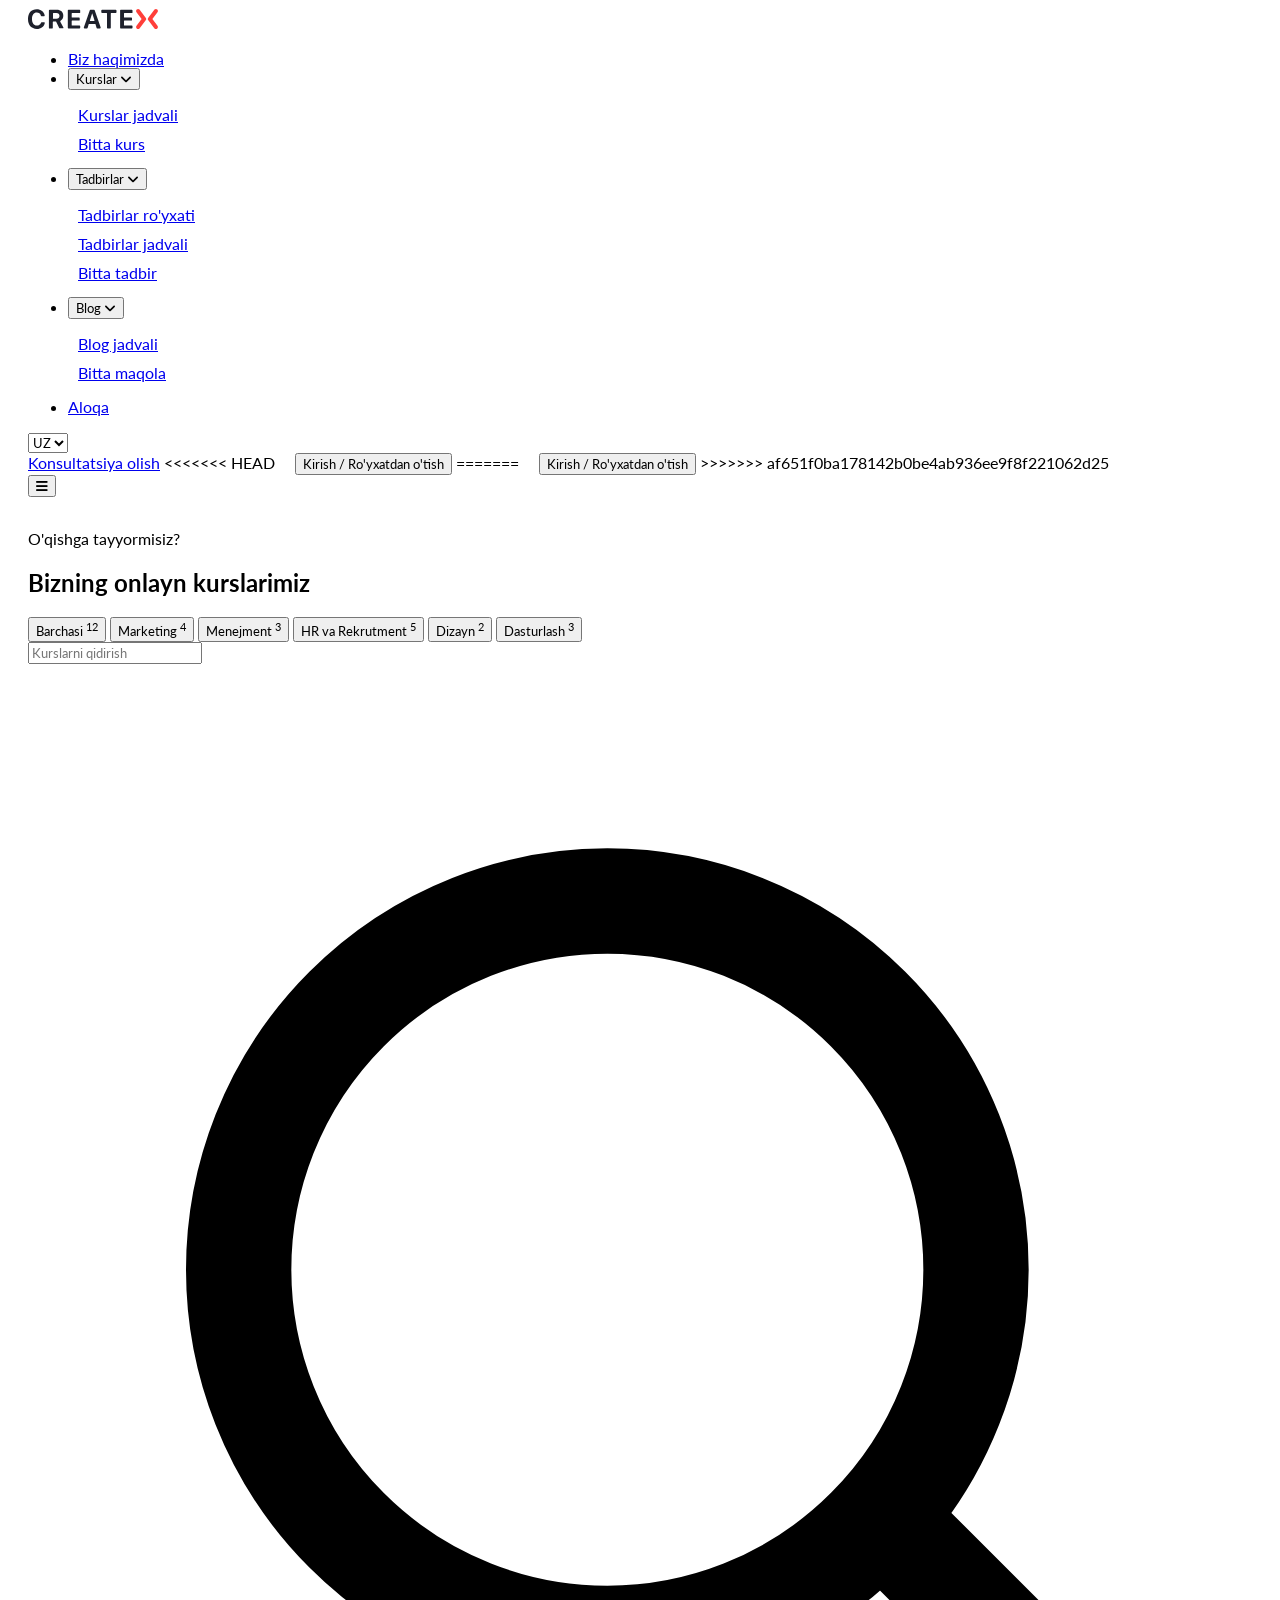
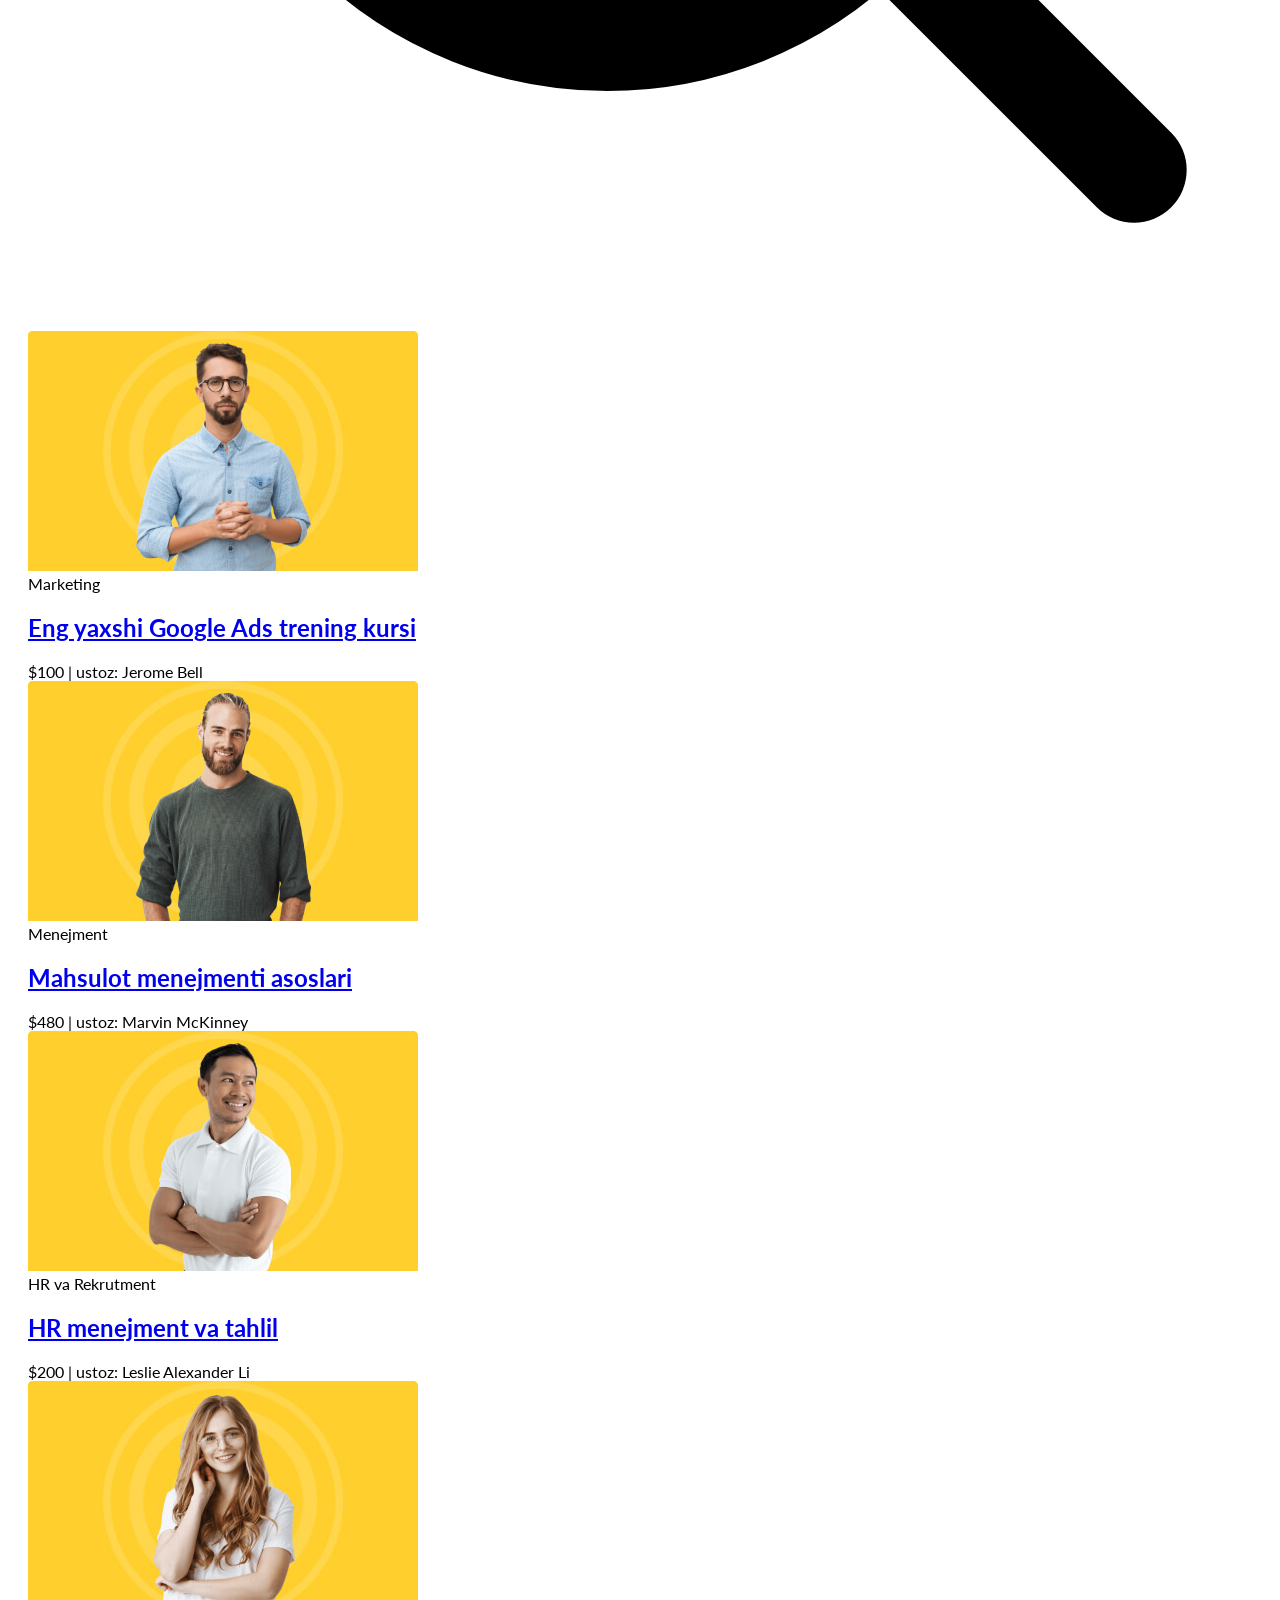
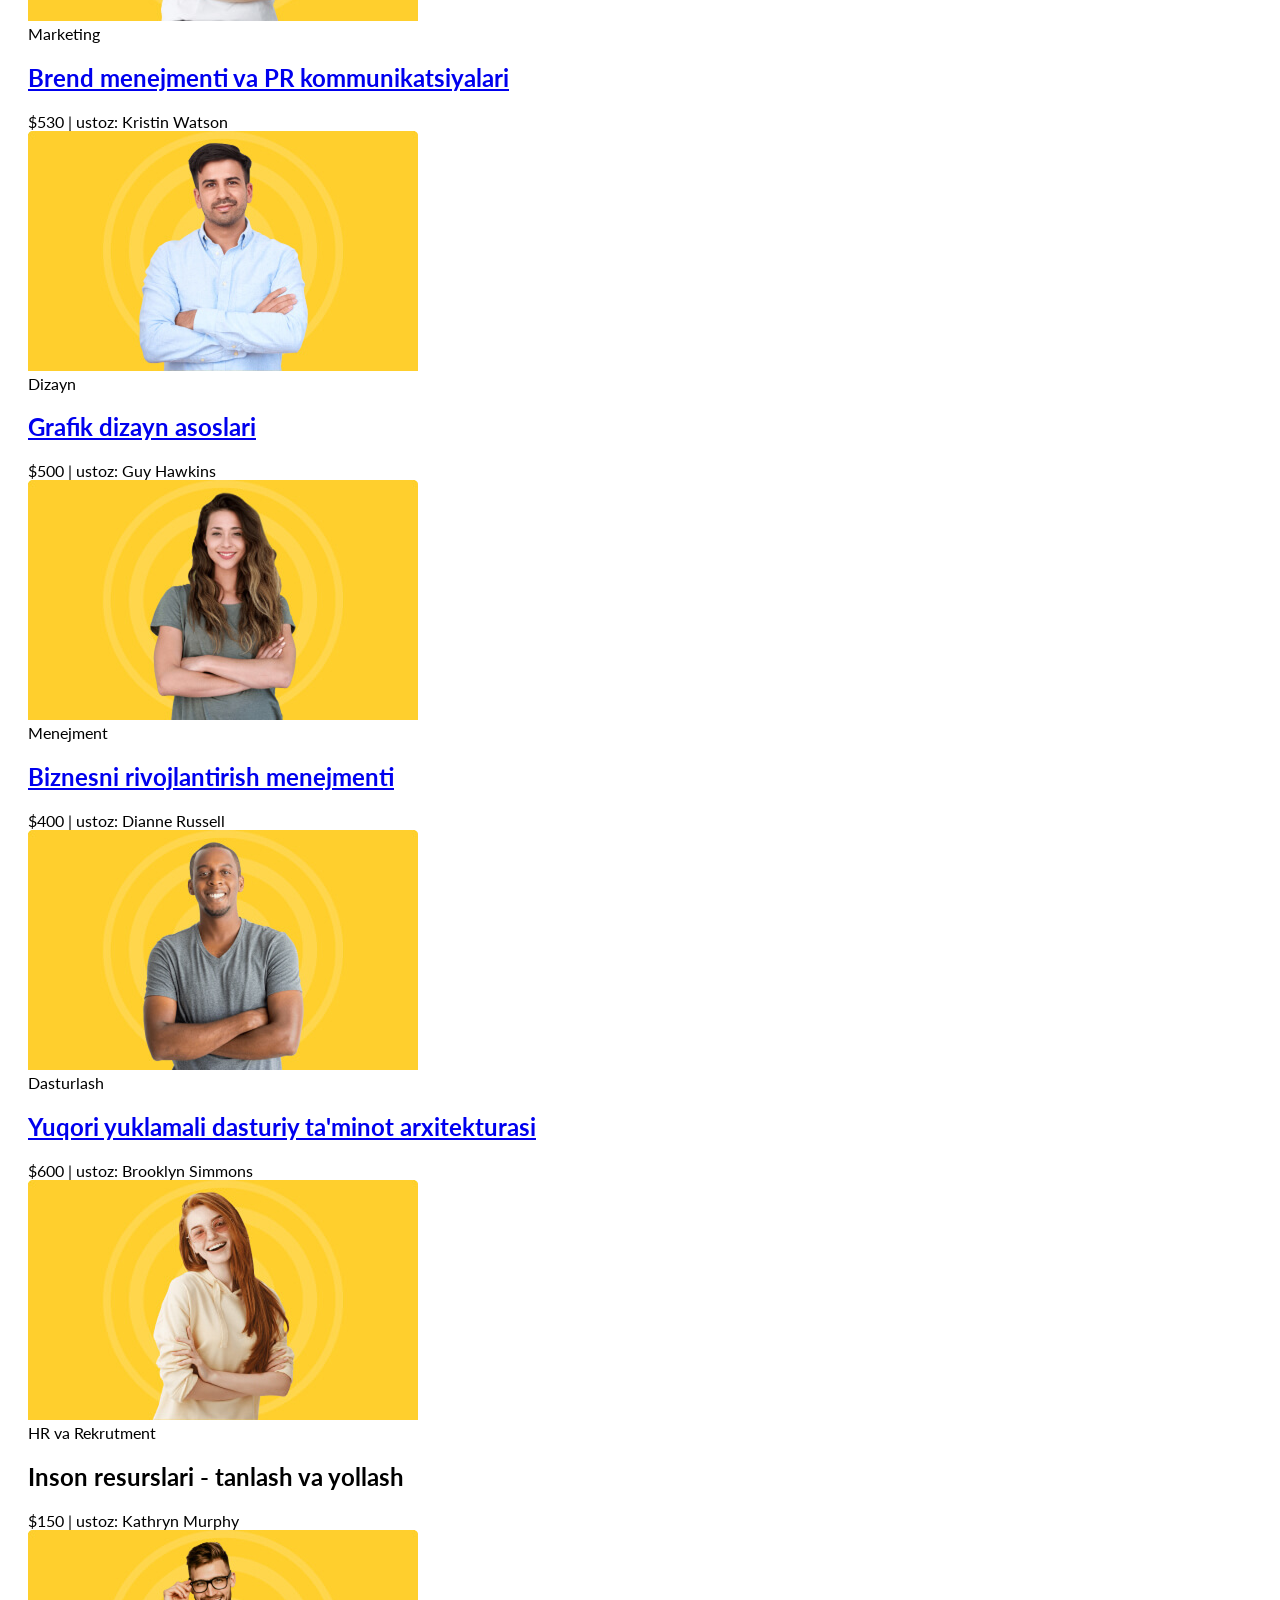
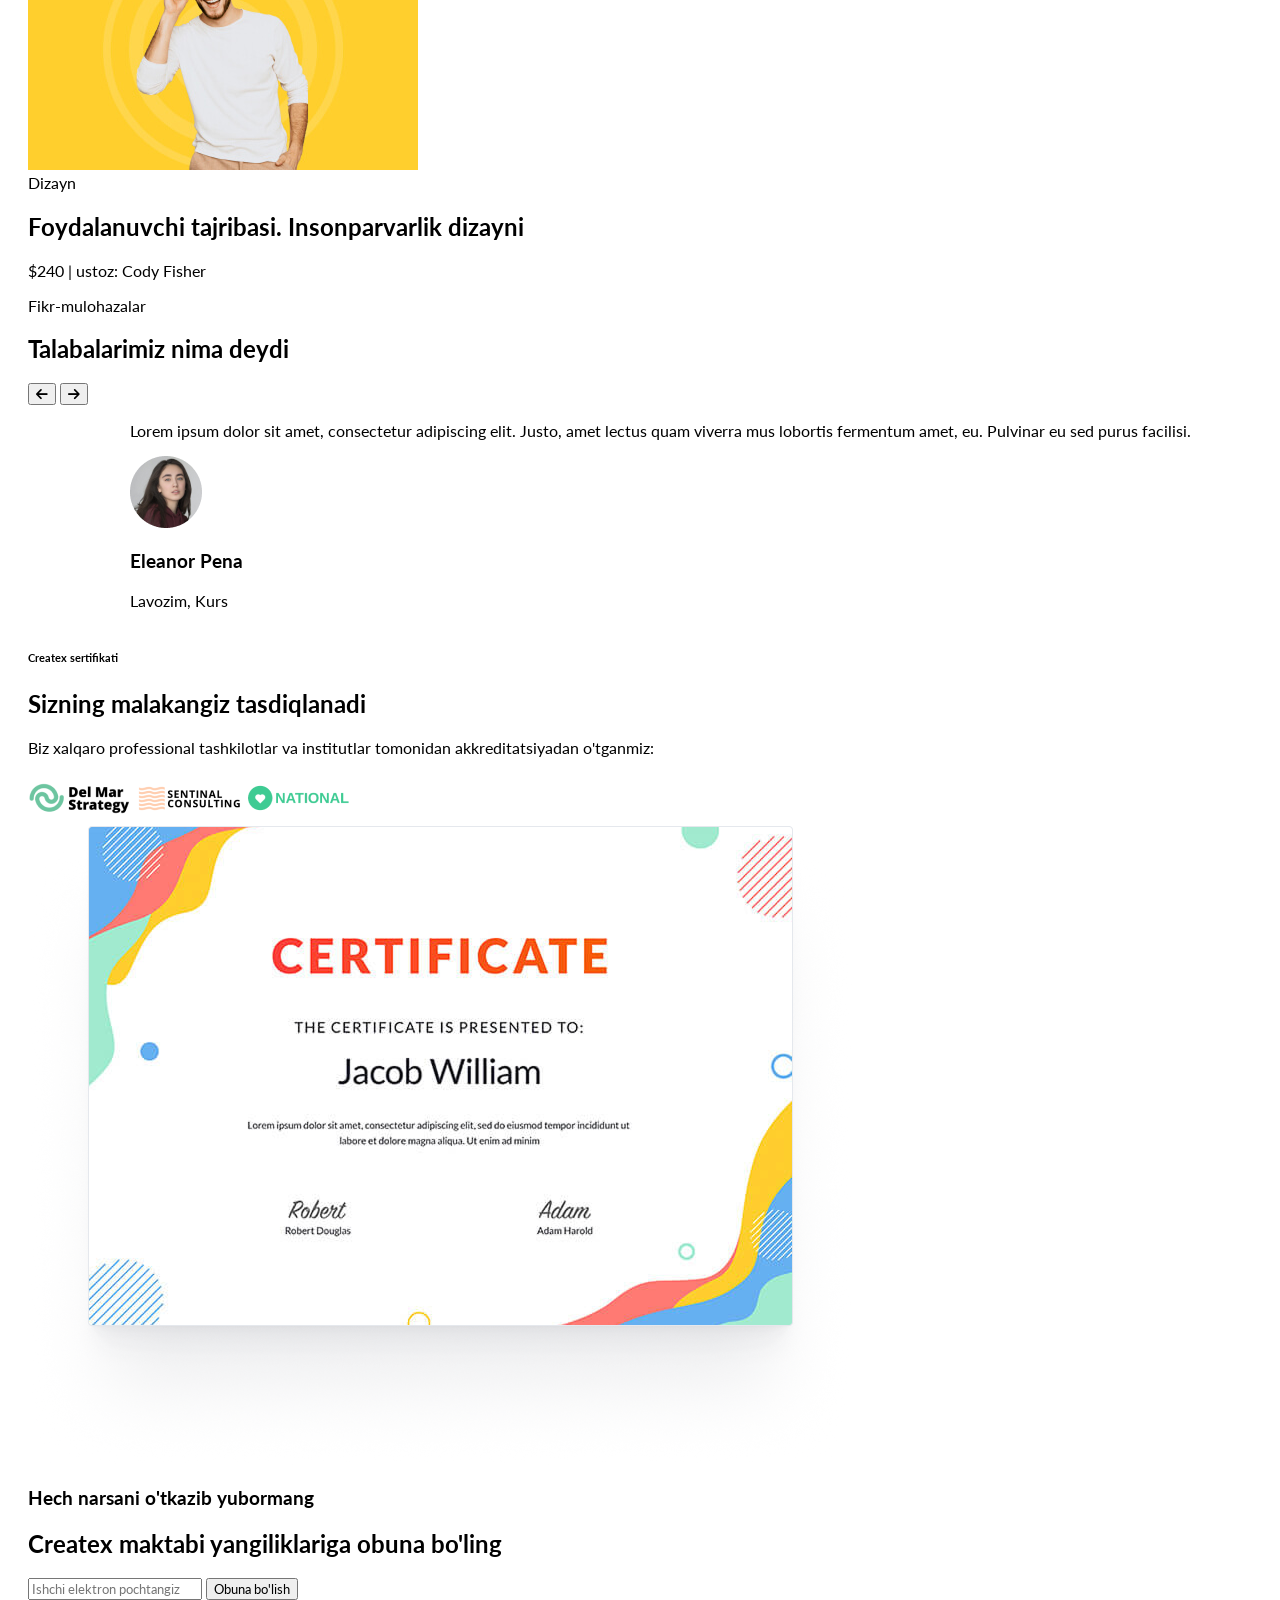
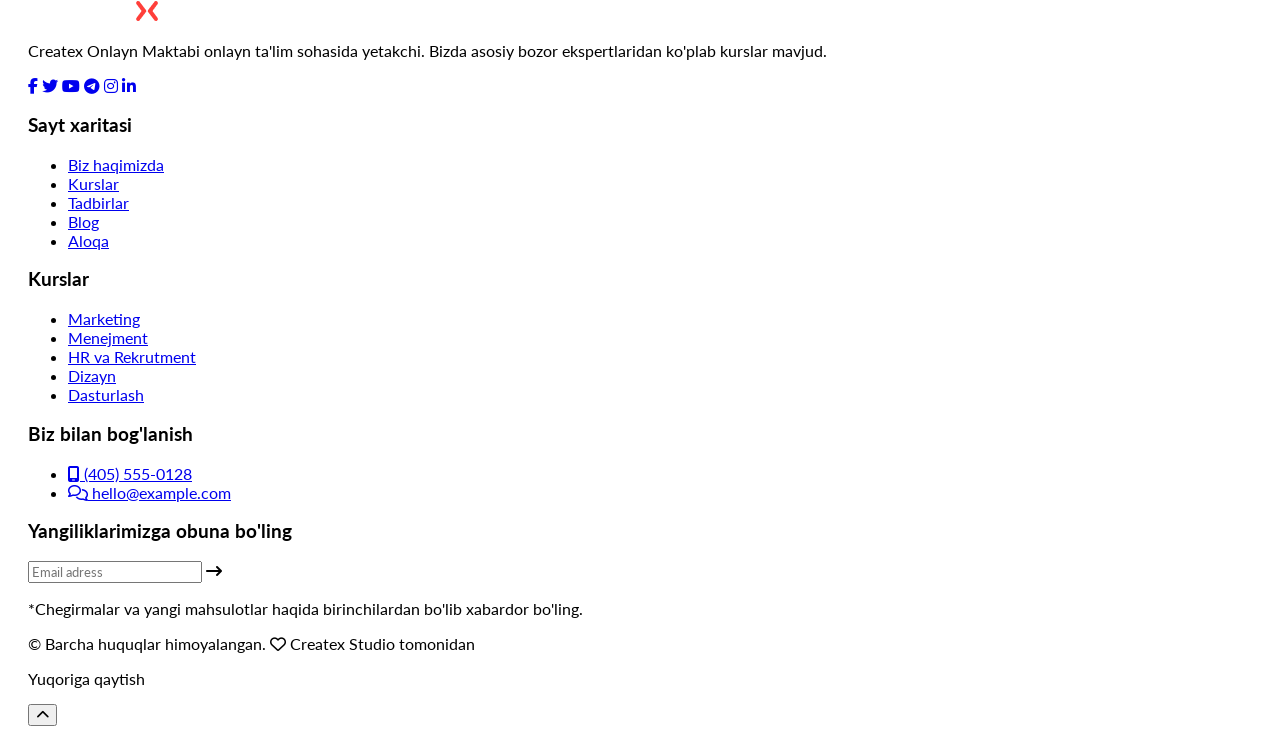
==== commit a3b835d0: "Sahifalar: Headerlar to'g'rilandi" ====
--- a/pages/Courses/CourseGrid/index.html
+++ b/pages/Courses/CourseGrid/index.html
@@ -12,22 +12,17 @@
 
     <style type="text/tailwindcss">
         @theme {
-            --font-lato: Lato, sans-serif;
-            --color-primary: #ff3f3a;
-            --color-secondary: #f75e05;
-            --color-primary-shadow: #ff3f3a80;
-            --color-hero-bg: #f9dcd4;
-            --color-primary-text: #1E212C;
-            --color-secondary-text: #424551;
-            --color-third-text: #787a80;
-        }
+        --font-lato: Lato, sans-serif;
+        --color-primary: #ff3f3a;
+        --color-secondary: #f75e05;
+      }
     </style>
 </head>
 
 <body class="font-lato">
     <header class="header p-4 fixed z-99 top-0 w-full flex transition h-22 items-center">
         <div class="container flex justify-between items-center">
-            <a class="mr-12 pr-2" href="index.html">
+            <a class="mr-12 pr-2" href="../../../index.html">
                 <img src="../../../images/logo/logo-dark.svg" width="130" alt="logo" />
             </a>
 
@@ -40,7 +35,7 @@
                     </li>
                     <li class="list-item relative px-5">
                         <button
-                            class="toggle-menu-btn hover:text-primary transition-ease duration-300 text-left text-[#424551] font-bold cursor-pointer">
+                            class="toggle-menu-btn text-primary transition-ease duration-300 text-left font-bold cursor-pointer">
                             <div class="py-4"><span data-i18n="nav_courses">Courses</span> <i
                                     class="fa-solid fa-angle-down text-sm ml-1"></i>
                             </div>
@@ -49,7 +44,7 @@
                             class="show-menu hidden border-third-text/20 shadow-lg border absolute transition-ease duration-300 bg-white w-full">
                             <div class="dr-inner flex flex-col p-0">
                                 <a href="../../../pages/Courses/CourseGrid/index.html"
-                                    class="text-secondary-text hover:text-primary transition-ease duration-300"
+                                    class="text-primary transition-ease duration-300"
                                     data-i18n="nav_courses_grid">Courses
                                     Grid</a>
                                 <a href="../../../pages/Courses/CoursesSingle/singlecourses.html"
@@ -121,12 +116,17 @@
                     <option value="en">EN</option>
                 </select>
 
-                <div class="">
-                    <a href="../../../pages/Contacts/Contacts.html"
+                <div class="flex">
+                    <a href="./pages/Contacts/Contacts.html"
                         class="py-2.5 hidden sm:inline-block transition ease duration-200 hover:shadow-primary-shadow hover:shadow-lg px-8 ml-6 bg-linear-to-r from-primary to-secondary text-white rounded-md font-bold"
                         data-i18n="btn_consultation">Get
                         consultation</a>
-                    <button type="button" class="signUpIn-btn text-primary font-bold" data-i18n="btn_signin_up">Sign in/up</button>
+<<<<<<< HEAD
+                    <button type="button" class="signUpIn-btn text-primary font-bold hidden xl:block" data-i18n="btn_signin_up">Sign in/up</button>
+=======
+                    <button type="button" class="signUpIn-btn text-primary font-bold" data-i18n="btn_signin_up">Sign
+                        in/up</button>
+>>>>>>> af651f0ba178142b0be4ab936ee9f8f221062d25
                 </div>
 
                 <nav class="">
@@ -142,7 +142,7 @@
                             </li>
                             <li>
                                 <button
-                                    class=" hover:text-primary transition-ease duration-300 dropdown-btn w-full text-left text-[#424551] font-bold cursor-pointer">
+                                    class="text-primary transition-ease duration-300 dropdown-btn w-full text-left font-bold cursor-pointer">
                                     <div class="py-4"><span data-i18n="nav_courses">Courses</span> <i
                                             class="fa-solid fa-angle-down text-sm ml-1"></i>
                                     </div>
@@ -150,7 +150,7 @@
                                 <div class="dr-link transition-ease duration-300">
                                     <div class="dr-inner flex flex-col">
                                         <a href="../../../pages/Courses/CourseGrid/index.html"
-                                            class="text-secondary-text hover:text-primary transition-ease duration-300"
+                                            class="text-primary transition-ease duration-300"
                                             data-i18n="nav_courses_grid">Courses
                                             Grid</a>
                                         <a href="../../../pages/Courses/CoursesSingle/singlecourses.html"
@@ -211,8 +211,12 @@
 
                             <div class="flex flex-col xl:hidden gap-5">
 
+<<<<<<< HEAD
+                                <button type="button" class="signUpIn-btn text-primary font-bold block xl:hidden" data-i18n="btn_signin_up">Sign in/up</button>
+=======
                                 <li><button type="button">Sign
-                                            in/up</button></li>
+                                        in/up</button></li>
+>>>>>>> af651f0ba178142b0be4ab936ee9f8f221062d25
                                 <li><a href="../../../pages/Contacts/Contacts.html"
                                         class="py-2.5 mb-5 px-8 bg-linear-to-r sm:hidden inline-block from-primary to-secondary text-white rounded-md font-bold"
                                         data-i18n="btn_consultation">Get
@@ -818,4 +822,4 @@
     <script src="../../../i18n.js"></script>
 </body>
 
-</html>+</html>
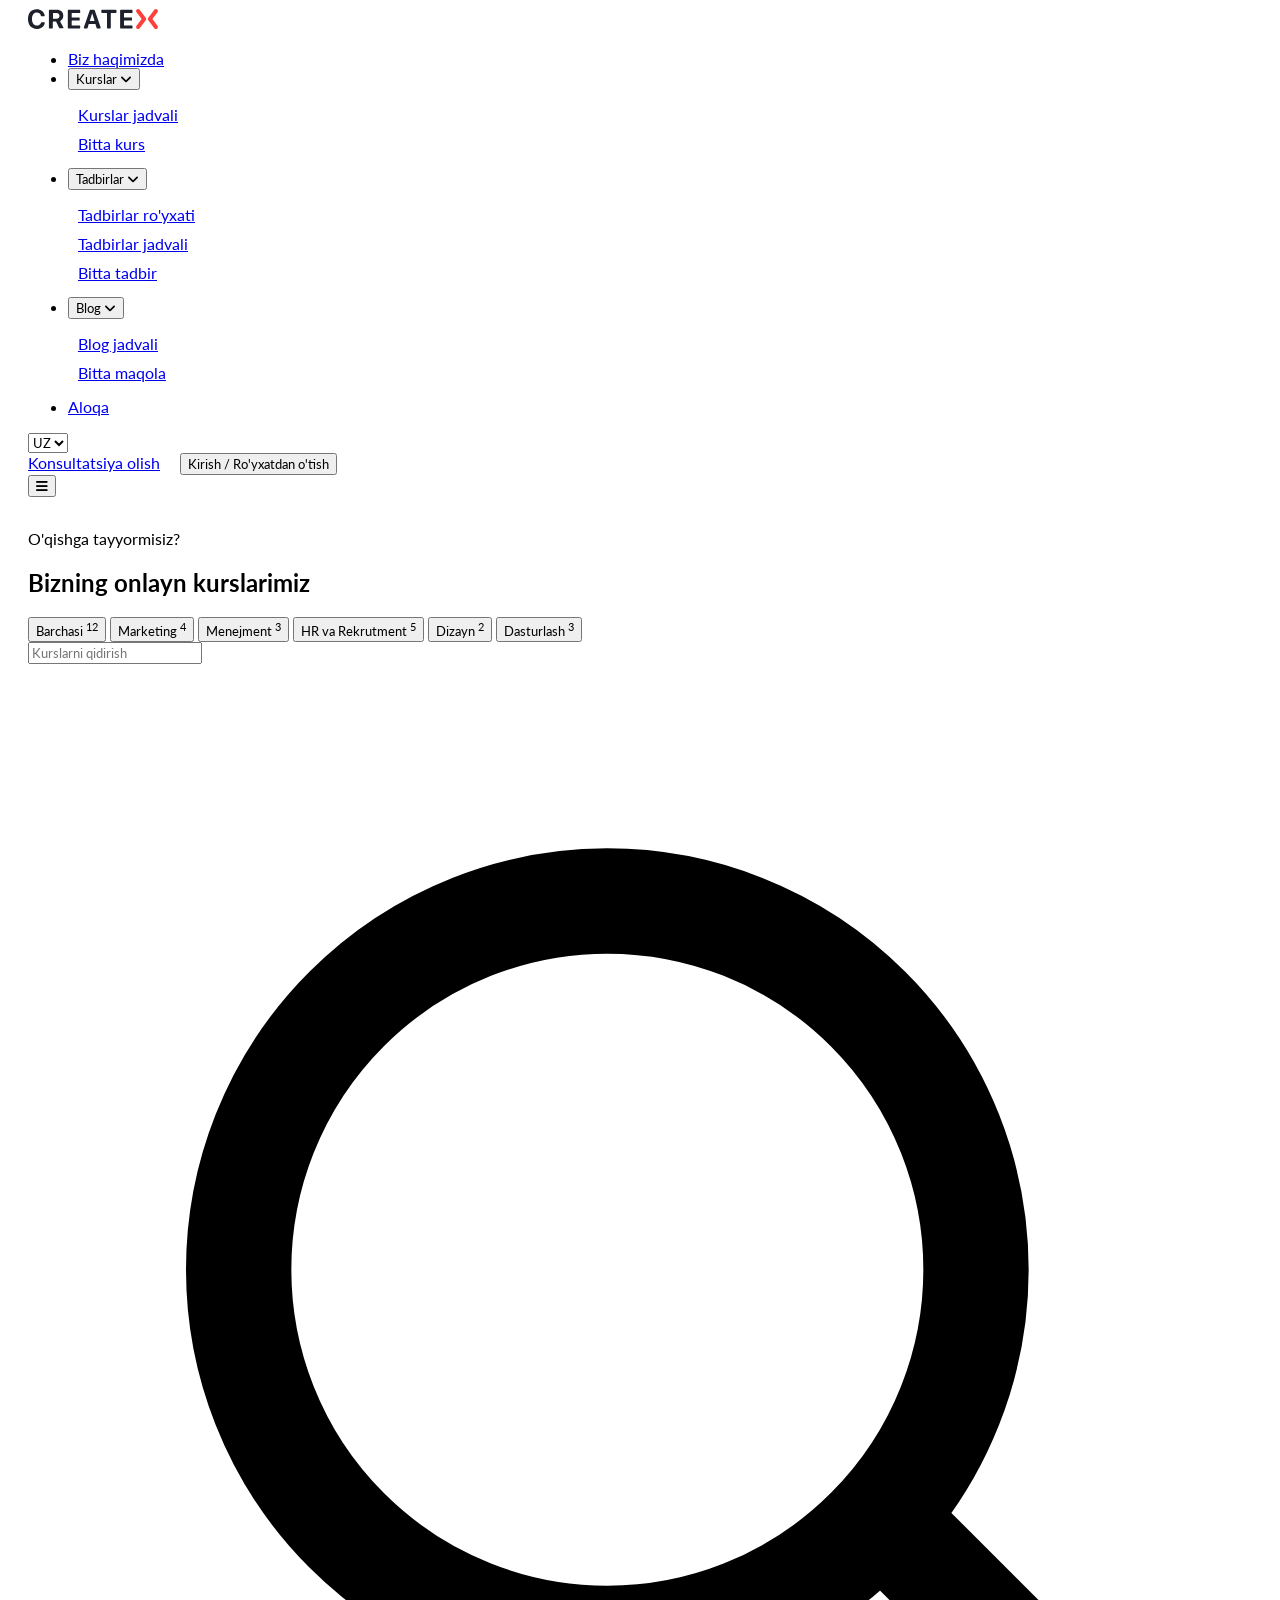
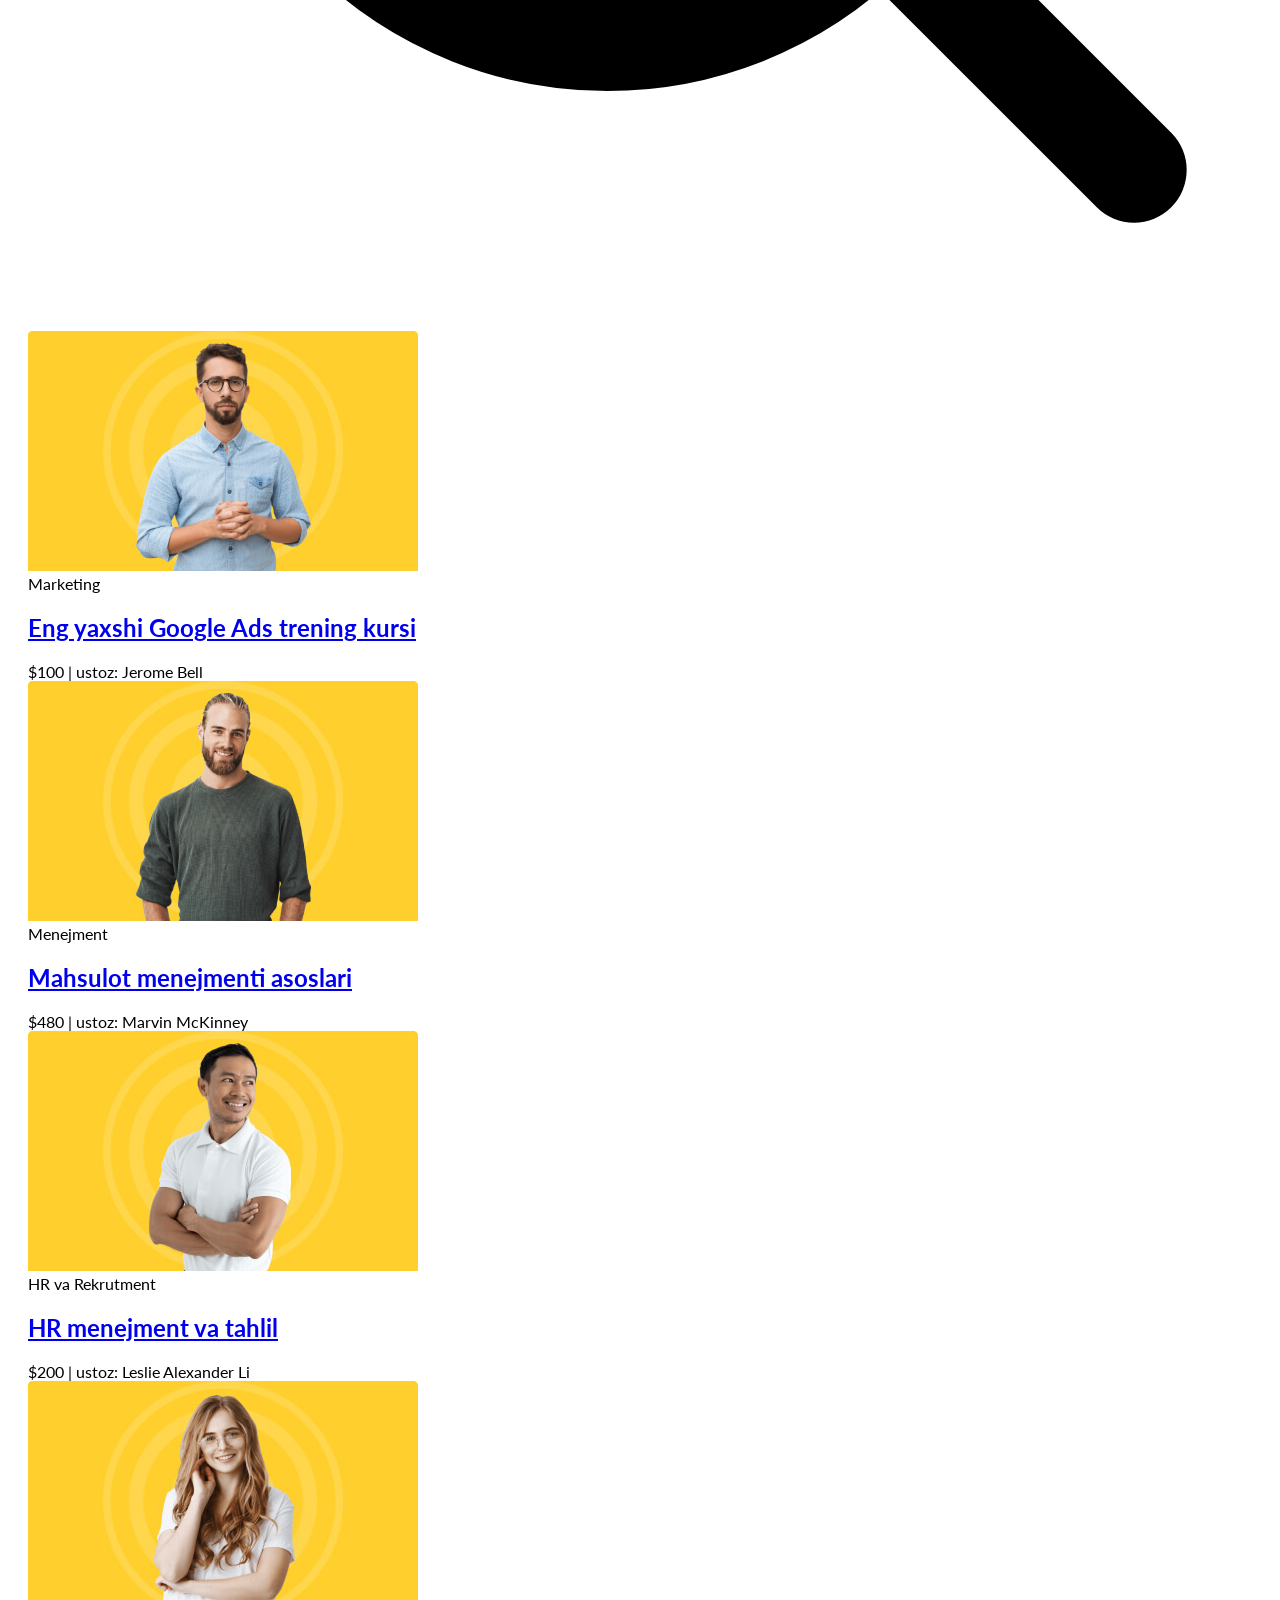
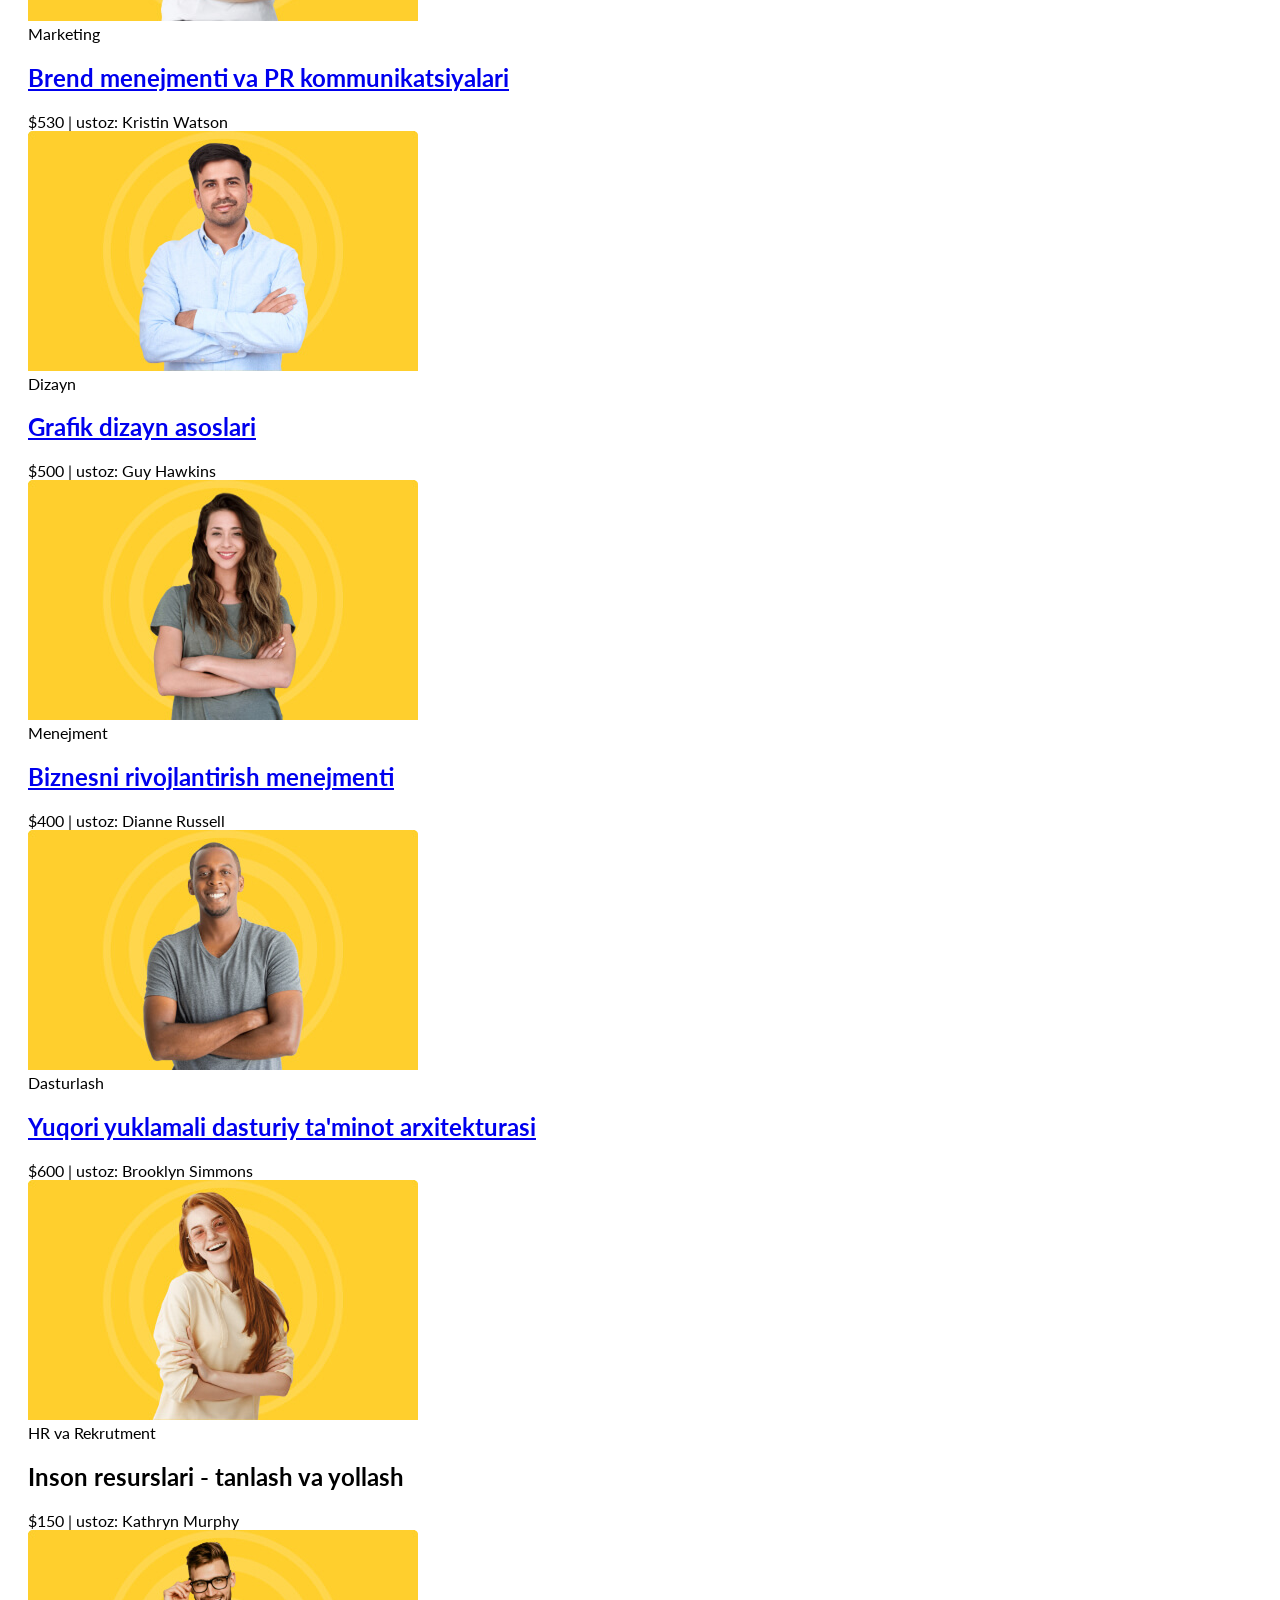
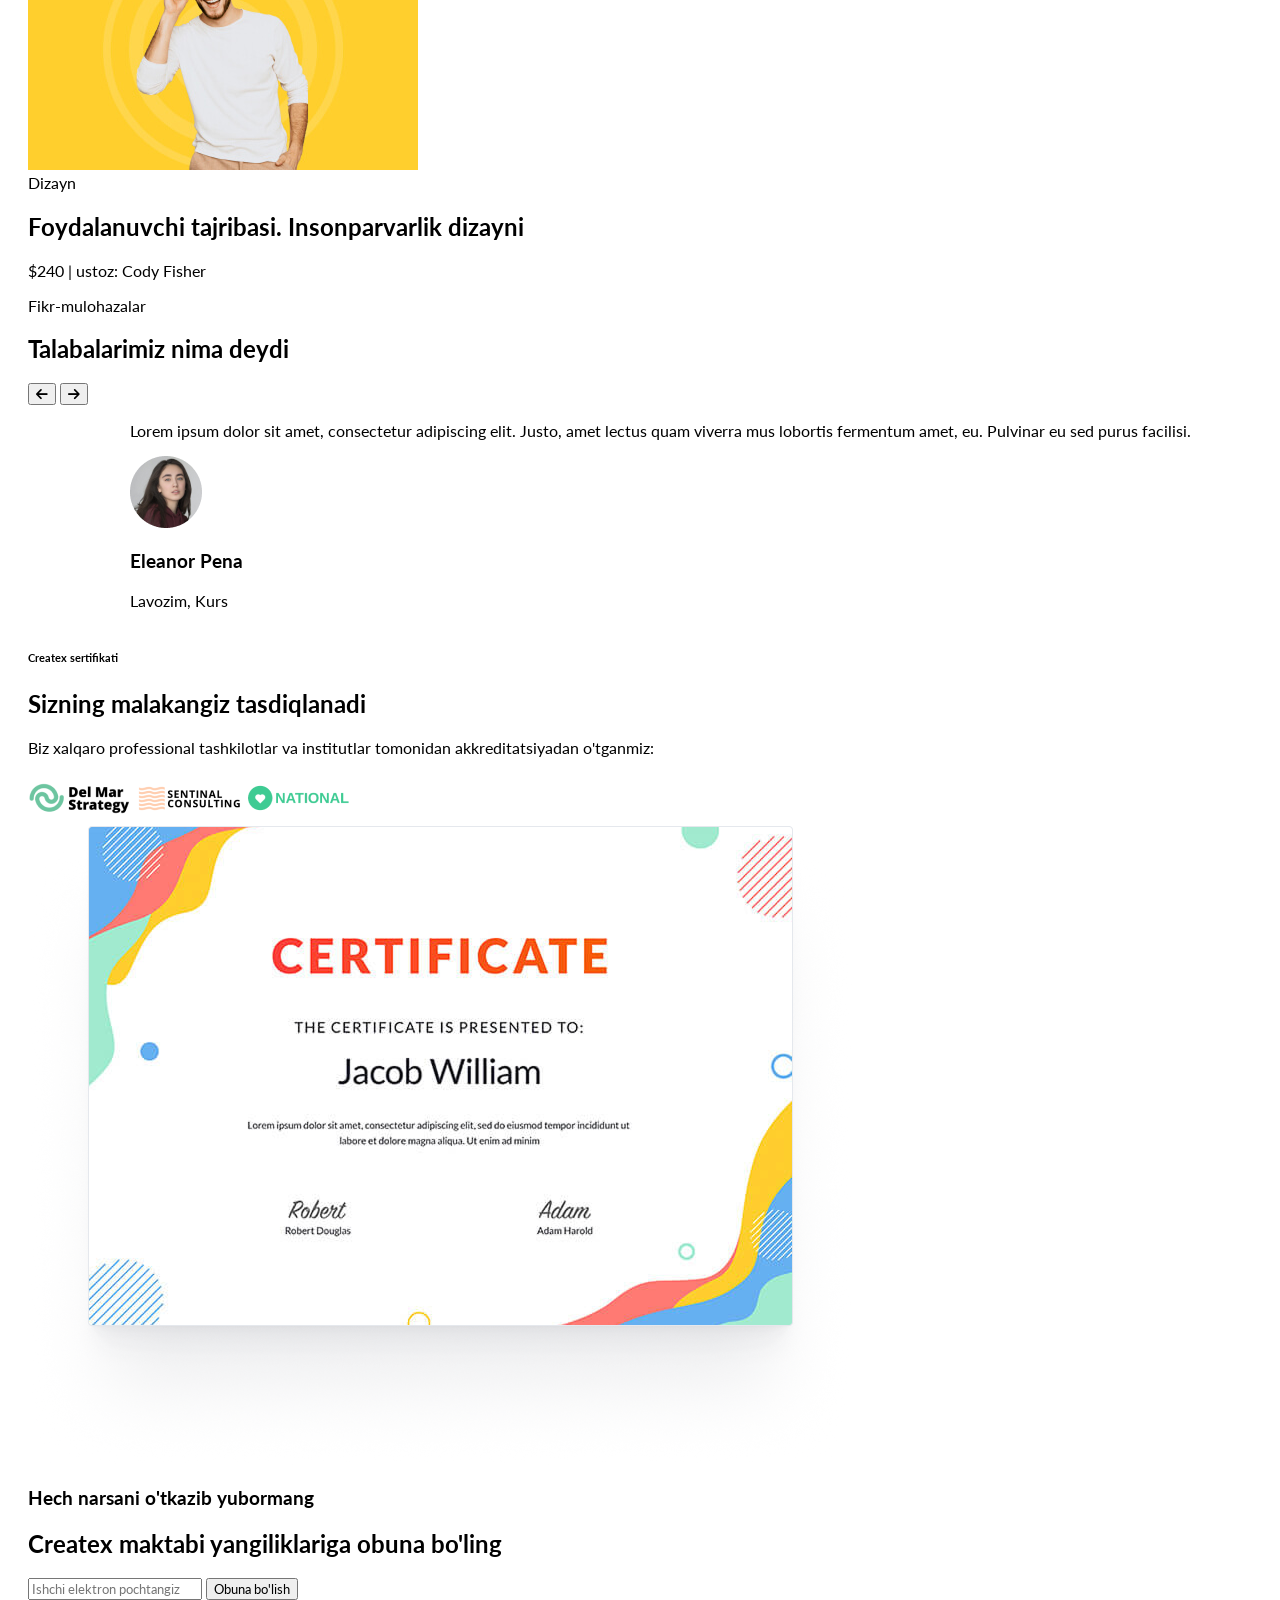
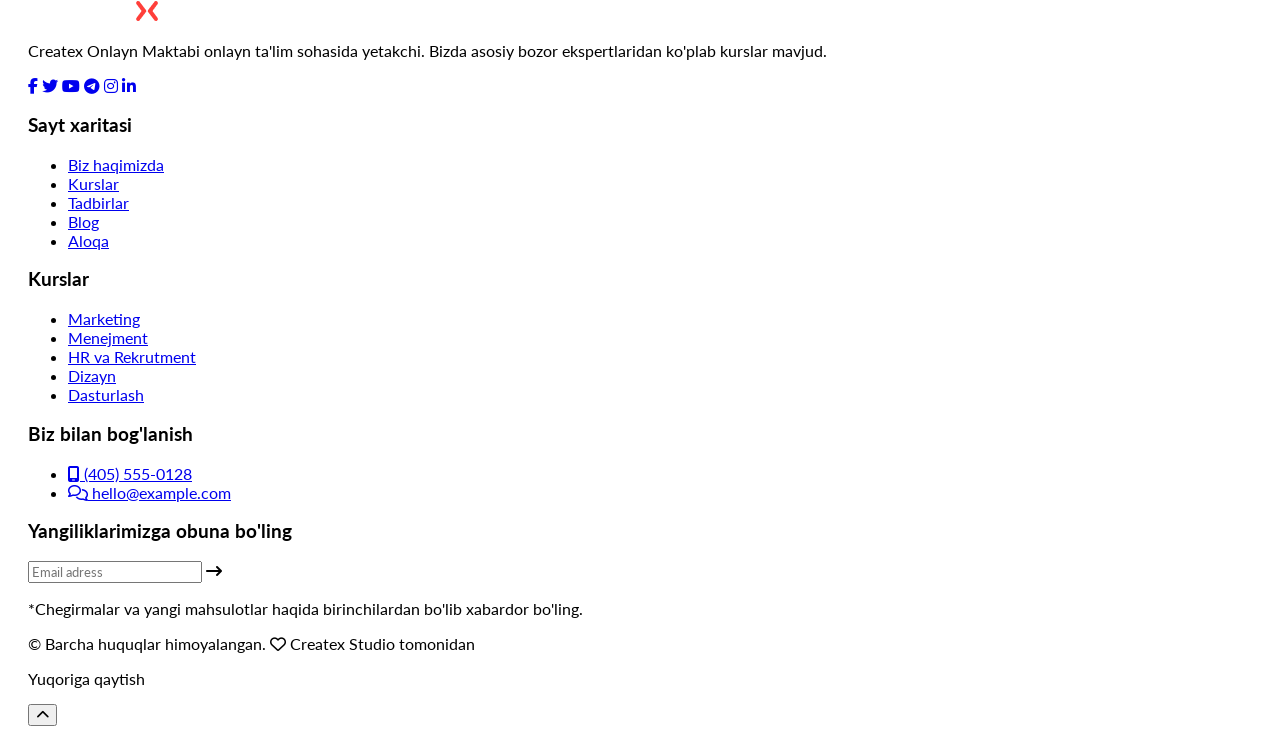
==== commit 83458b86: "Sahifalar: Headerlar to'g'rilandi" ====
--- a/pages/Courses/CourseGrid/index.html
+++ b/pages/Courses/CourseGrid/index.html
@@ -121,12 +121,7 @@
                         class="py-2.5 hidden sm:inline-block transition ease duration-200 hover:shadow-primary-shadow hover:shadow-lg px-8 ml-6 bg-linear-to-r from-primary to-secondary text-white rounded-md font-bold"
                         data-i18n="btn_consultation">Get
                         consultation</a>
-<<<<<<< HEAD
                     <button type="button" class="signUpIn-btn text-primary font-bold hidden xl:block" data-i18n="btn_signin_up">Sign in/up</button>
-=======
-                    <button type="button" class="signUpIn-btn text-primary font-bold" data-i18n="btn_signin_up">Sign
-                        in/up</button>
->>>>>>> af651f0ba178142b0be4ab936ee9f8f221062d25
                 </div>
 
                 <nav class="">
@@ -211,12 +206,7 @@
 
                             <div class="flex flex-col xl:hidden gap-5">
 
-<<<<<<< HEAD
                                 <button type="button" class="signUpIn-btn text-primary font-bold block xl:hidden" data-i18n="btn_signin_up">Sign in/up</button>
-=======
-                                <li><button type="button">Sign
-                                        in/up</button></li>
->>>>>>> af651f0ba178142b0be4ab936ee9f8f221062d25
                                 <li><a href="../../../pages/Contacts/Contacts.html"
                                         class="py-2.5 mb-5 px-8 bg-linear-to-r sm:hidden inline-block from-primary to-secondary text-white rounded-md font-bold"
                                         data-i18n="btn_consultation">Get
